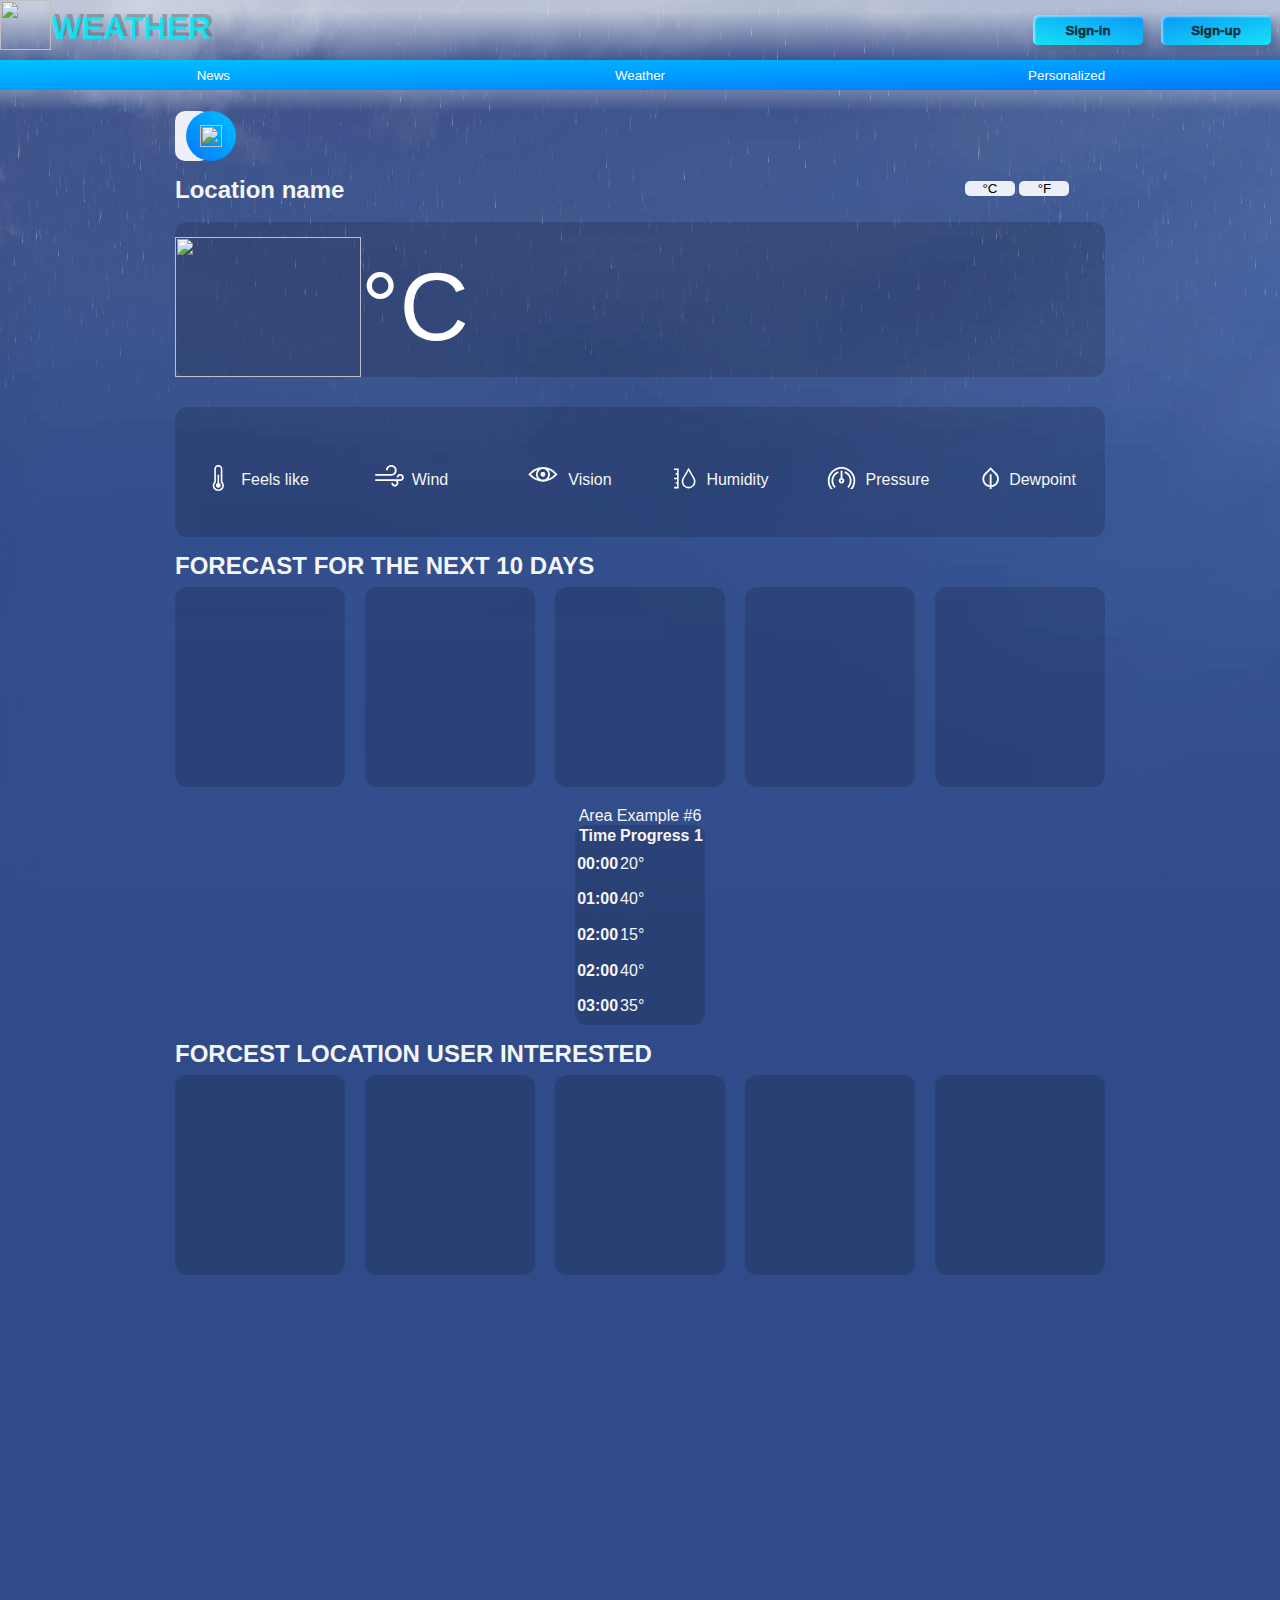
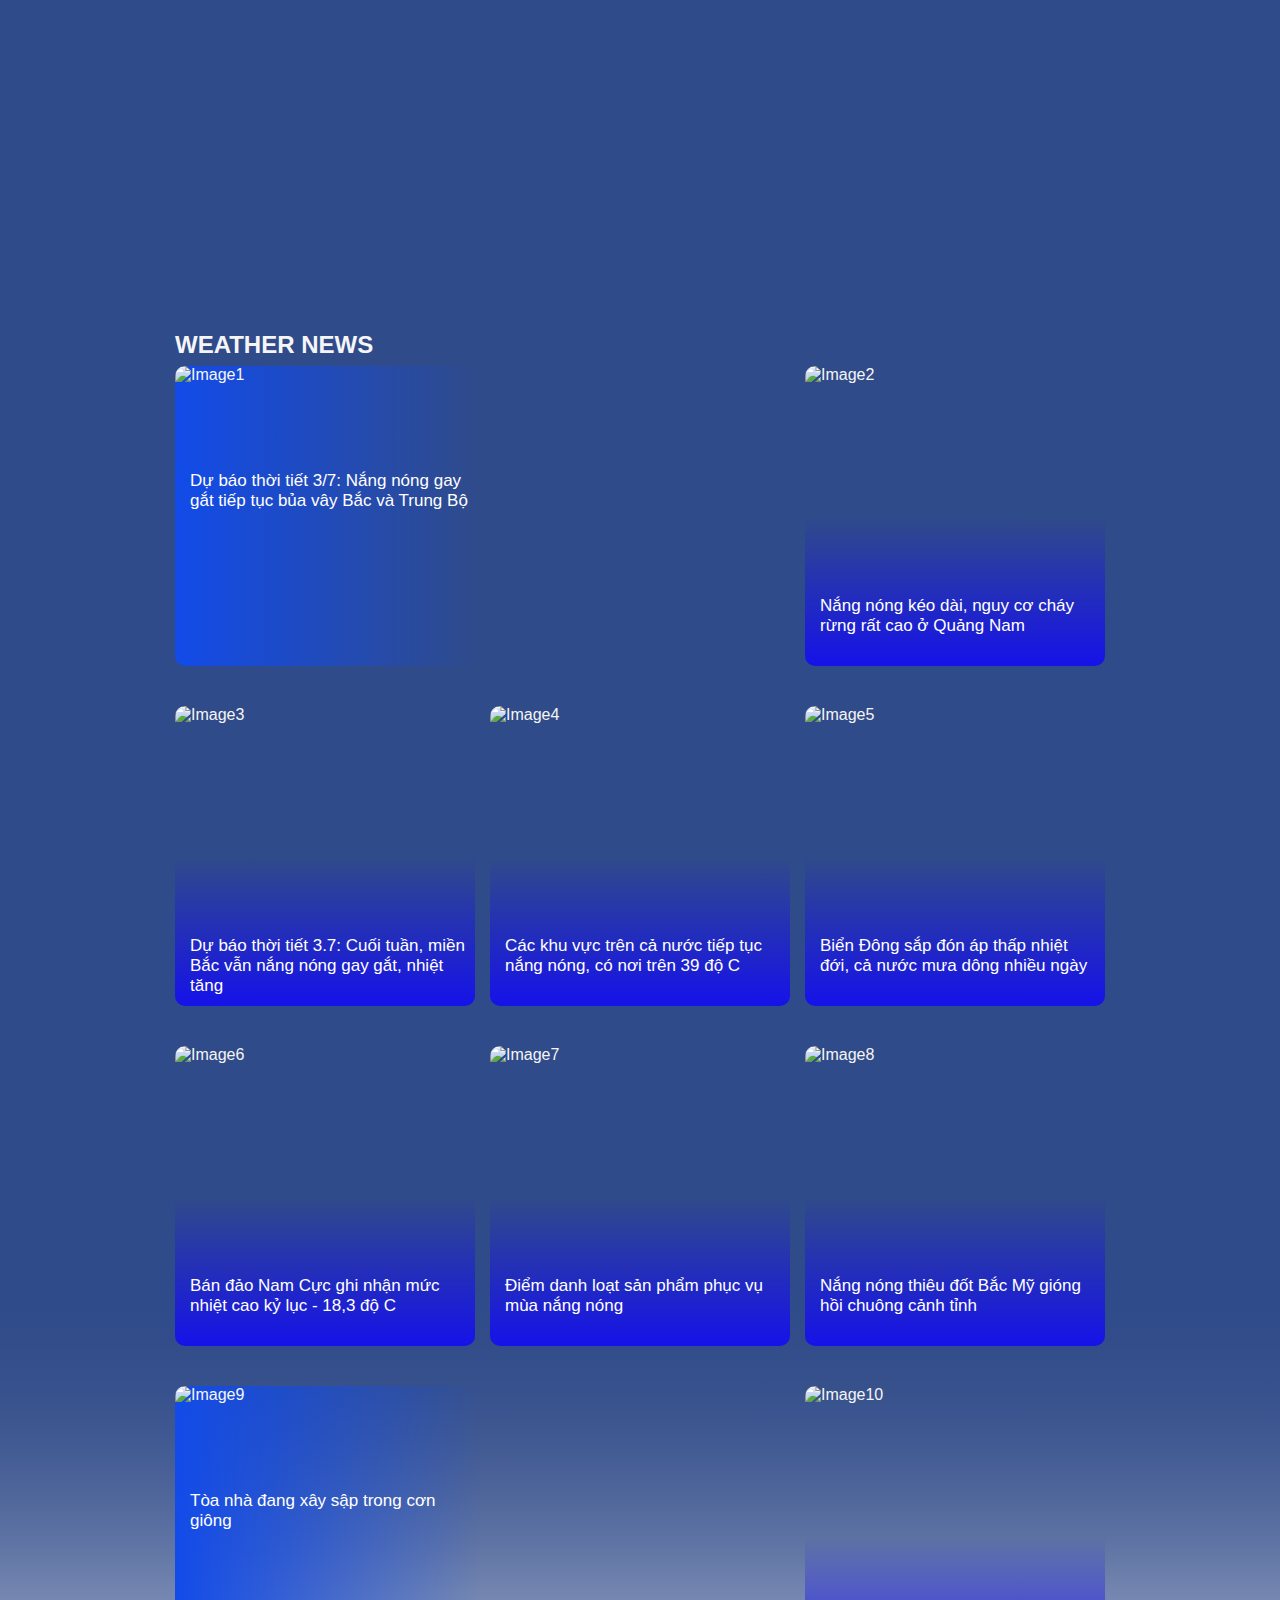
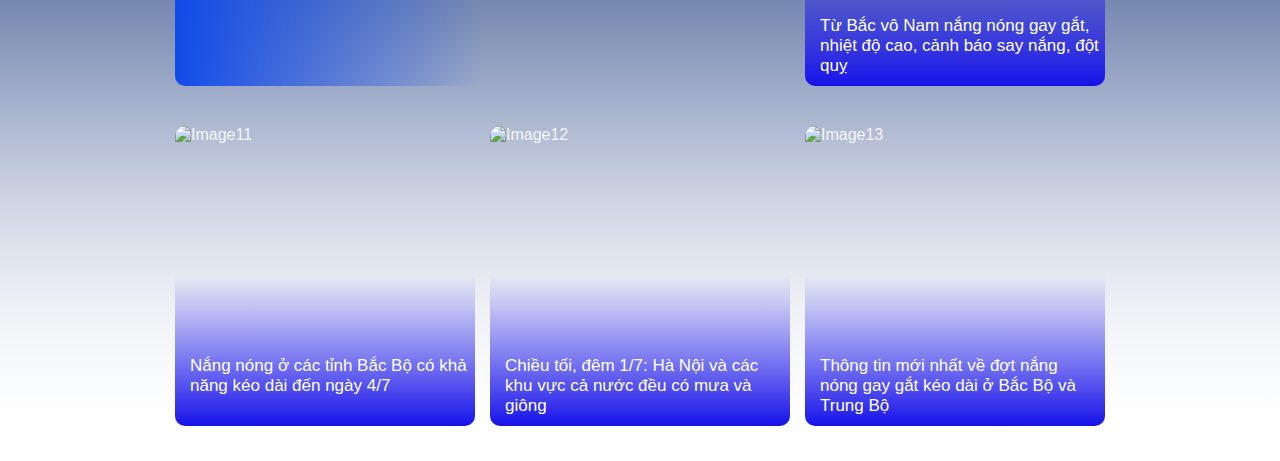
==== index1.html @ 1ecb9155 "update 10/07/21" ====
<!DOCTYPE html>
<html lang="en">
<head>
    <meta charset="UTF-8">
    <meta name="viewport" content="width=device-width, initial-scale=1.0">
    <title>Ứng dụng thời tiết của Team2</title>
    <link rel="icon" type="image/x-icon" href="/Images/Logo1.png">
    <link href="/weather/style1.css" rel="stylesheet">
    <link href="/weather/font-logo.css" rel="stylesheet">
    <link href="/weather/button.css" rel="stylesheet">
    <link href='https://fonts.googleapis.com/css?family=Josefin+Sans' rel='stylesheet' type='text/css'>
    <link rel="stylesheet" href="https://cdnjs.cloudflare.com/ajax/libs/font-awesome/5.15.3/css/all.min.css" integrity="sha512-iBBXm8fW90+nuLcSKlbmrPcLa0OT92xO1BIsZ+ywDWZCvqsWgccV3gFoRBv0z+8dLJgyAHIhR35VZc2oM/gI1w==" crossorigin="anonymous" referrerpolicy="no-referrer" />
    <link rel="stylesheet" href="https://cdn.jsdelivr.net/npm/charts.css/dist/charts.min.css">
    
</head>
<body class="container-color">
    <div id="container">
        <div id="header">
            <div id="bar-header">
                <div class="top">
                    <!--Logo-->      
                    <div class="logo"><img src="/Images/Logo1.png" alt=""></div>
                    <div class="name">
                        <h1>
                            WEATHER
                        </h1>
                    </div>
                    <!--Button dang nhap & dang ki-->
                    <div class="btn">
                        <button class="custom-btn sign-in" onclick="">Sign-in</button>
                        <button class="custom-btn sign-up" onclick="">Sign-up</button> 
                    </div>
                </div>
    
                <!--Menu-->
                <nav class="nav-menu" id="nav-menu">
                    <div class="item">
                        <button type="button">
                            <a href="#footer">News</a>
                        </button>
                    </div>
                    
                    <div class="item">
                        <button type="button">
                            <a href="#header">Weather</a>
                        </button>
                    </div>

                    <!--Button ca nhan hoa-->
                    <div class="item">
                        <button class="personal" type="button" onclick="">
                            <a>Personalized</a>
                        </button>
                    </div>
                </nav>
            </div>
        </div>

        <div id="content">
            

            <!--Thong tin du bao thoi tiet-->        
            <div id="content-header">
                <!--Tim kiem vi tri-->
                <form id='searchForm' class = "search-location">
                    
                    
                    
                    <div class="search-input">
                        <input type="text" id="txtSearchInput"placeholder="Search here...">
                    </div>

                    <div class="search-button">
                        <!-- <i class="fas fa-search" id="btnSearch"></i> -->
                        <img src="/Images/search.svg" alt="">
                        <input type="submit" id="btnSearch" value="">
                    </div>
                </form>
         
                <div class="forecast">
                    <!--Chi tiet thong tin du bao-->        
                    <div class="forecast-infor">
                        <h2 id="location-name">Location name</h2>
                        
                        <div class="btn-temp">
                            <form>
                                <button type="submit" id="cencius">°C</button>
                                <button type="submit" id="fahrenheit">°F</button>
                            </form>
                        </div>
                        
                        <div class="status">

                            <div class="main-icon">
                                <img id="weather-icon" src="">
                            </div>

                            <div class="temp-number" id="temp">
                                <p>°C</p>
                            </div>

                            <div class="text-weather">
                                <div></div>
                                <div></div>
                            </div>
                        </div>

                        <div class="detail">
                            <ul>
                                <li >
                                    <span>
                                        <svg width="45" height="26" viewBox="0 0 9 20">
                                            <path d="M 5 13.8672 C 5.18229 13.9323 5.35156 14.0234 5.50781 14.1406 C 5.66406 14.2578 5.79427 14.3945 5.89844 14.5508 C 6.00911 14.7005 6.09375 14.8698 6.15234 15.0586 C 6.21745 15.2409 6.25 15.4297 6.25 15.625 C 6.25 15.8854 6.20117 16.1296 6.10352 16.3574 C 6.00586 16.5853 5.8724 16.7839 5.70312 16.9531 C 5.53385 17.1224 5.33529 17.2559 5.10742 17.3535 C 4.87956 17.4512 4.63542 17.5 4.375 17.5 C 4.11458 17.5 3.87044 17.4512 3.64258 17.3535 C 3.41471 17.2559 3.21615 17.1224 3.04688 16.9531 C 2.8776 16.7839 2.74414 16.5853 2.64648 16.3574 C 2.54883 16.1296 2.5 15.8854 2.5 15.625 C 2.5 15.4297 2.5293 15.2409 2.58789 15.0586 C 2.65299 14.8698 2.73763 14.7005 2.8418 14.5508 C 2.95247 14.3945 3.08268 14.2578 3.23242 14.1406 C 3.38867 14.0234 3.5612 13.9323 3.75 13.8672 V 7.5 H 5 V 13.8672 Z M 7.5 12.8809 C 7.87109 13.291 8.16081 13.7467 8.36914 14.248 C 8.57747 14.7493 8.68164 15.2767 8.68164 15.8301 C 8.68164 16.416 8.56445 16.9629 8.33008 17.4707 C 8.10221 17.9785 7.78971 18.4212 7.39258 18.7988 C 6.99544 19.1699 6.53646 19.4629 6.01562 19.6777 C 5.49479 19.8926 4.94792 20 4.375 20 C 3.79557 20 3.24544 19.8926 2.72461 19.6777 C 2.21029 19.4629 1.75456 19.1699 1.35742 18.7988 C 0.960286 18.4212 0.644531 17.9785 0.410156 17.4707 C 0.182292 16.9629 0.0683594 16.416 0.0683594 15.8301 C 0.0683594 15.2767 0.172526 14.7493 0.380859 14.248 C 0.589193 13.7467 0.878906 13.291 1.25 12.8809 V 3.125 C 1.25 2.69531 1.33138 2.29167 1.49414 1.91406 C 1.6569 1.53646 1.87826 1.20768 2.1582 0.927734 C 2.44466 0.641276 2.77669 0.416667 3.1543 0.253906 C 3.53841 0.0846354 3.94531 0 4.375 0 C 4.80469 0 5.20833 0.0846354 5.58594 0.253906 C 5.96354 0.416667 6.29232 0.641276 6.57227 0.927734 C 6.85872 1.20768 7.08333 1.53646 7.24609 1.91406 C 7.41536 2.29167 7.5 2.69531 7.5 3.125 V 12.8809 Z M 4.375 18.75 C 4.77865 18.75 5.16276 18.6751 5.52734 18.5254 C 5.89844 18.3757 6.22396 18.1706 6.50391 17.9102 C 6.78385 17.6497 7.00521 17.3405 7.16797 16.9824 C 7.33724 16.6243 7.42188 16.2402 7.42188 15.8301 C 7.42188 15.3418 7.31445 14.8958 7.09961 14.4922 C 6.88477 14.082 6.60156 13.7142 6.25 13.3887 V 3.125 C 6.25 2.86458 6.20117 2.62044 6.10352 2.39258 C 6.00586 2.16471 5.8724 1.96615 5.70312 1.79688 C 5.53385 1.6276 5.33529 1.49414 5.10742 1.39648 C 4.87956 1.29883 4.63542 1.25 4.375 1.25 C 4.11458 1.25 3.87044 1.29883 3.64258 1.39648 C 3.41471 1.49414 3.21615 1.6276 3.04688 1.79688 C 2.8776 1.96615 2.74414 2.16471 2.64648 2.39258 C 2.54883 2.62044 2.5 2.86458 2.5 3.125 V 13.3887 C 2.14844 13.7142 1.86523 14.082 1.65039 14.4922 C 1.43555 14.8958 1.32812 15.3418 1.32812 15.8301 C 1.32812 16.2402 1.40951 16.6243 1.57227 16.9824 C 1.74154 17.3405 1.96615 17.6497 2.24609 17.9102 C 2.52604 18.1706 2.84831 18.3757 3.21289 18.5254 C 3.58398 18.6751 3.97135 18.75 4.375 18.75 Z"></path>
                                        </svg>
                                    </span>
                                    <div>
                                        <p>Feels like</p>
                                        <p id="feel-like"></p>
                                    </div>
                                </li>
                                <li >
                                    <span>
                                        <svg width="45" height="25" viewBox="0 0 16 14">
                                            <path d="M 12 3 C 12 3.41667 11.9219 3.80729 11.7656 4.17188 C 11.6094 4.53125 11.3932 4.84896 11.1172 5.125 C 10.8464 5.39583 10.5286 5.60938 10.1641 5.76562 C 9.79948 5.92188 9.41146 6 9 6 H 0 V 5 H 9 C 9.27604 5 9.53385 4.94792 9.77344 4.84375 C 10.0182 4.73958 10.2318 4.59635 10.4141 4.41406 C 10.5964 4.23177 10.7396 4.02083 10.8438 3.78125 C 10.9479 3.53646 11 3.27604 11 3 C 11 2.72396 10.9479 2.46615 10.8438 2.22656 C 10.7396 1.98177 10.5964 1.76823 10.4141 1.58594 C 10.2318 1.40365 10.0182 1.26042 9.77344 1.15625 C 9.53385 1.05208 9.27604 1 9 1 C 8.72396 1 8.46354 1.05208 8.21875 1.15625 C 7.97917 1.26042 7.76823 1.40365 7.58594 1.58594 C 7.40365 1.76823 7.26042 1.98177 7.15625 2.22656 C 7.05208 2.46615 7 2.72396 7 3 H 6 C 6 2.58854 6.07812 2.20052 6.23438 1.83594 C 6.39062 1.47135 6.60417 1.15365 6.875 0.882812 C 7.15104 0.606771 7.46875 0.390625 7.82812 0.234375 C 8.19271 0.078125 8.58333 0 9 0 C 9.41146 0 9.79948 0.078125 10.1641 0.234375 C 10.5286 0.390625 10.8464 0.606771 11.1172 0.882812 C 11.3932 1.15365 11.6094 1.47135 11.7656 1.83594 C 11.9219 2.20052 12 2.58854 12 3 Z M 14 5 C 14.276 5 14.5339 5.05208 14.7734 5.15625 C 15.0182 5.26042 15.2318 5.40365 15.4141 5.58594 C 15.5964 5.76823 15.7396 5.98177 15.8438 6.22656 C 15.9479 6.46615 16 6.72396 16 7 C 16 7.27604 15.9479 7.53646 15.8438 7.78125 C 15.7396 8.02083 15.5964 8.23177 15.4141 8.41406 C 15.2318 8.59635 15.0182 8.73958 14.7734 8.84375 C 14.5339 8.94792 14.276 9 14 9 H 12.7344 C 12.9115 9.30208 13 9.63542 13 10 C 13 10.276 12.9479 10.5365 12.8438 10.7812 C 12.7396 11.0208 12.5964 11.2318 12.4141 11.4141 C 12.2318 11.5964 12.0182 11.7396 11.7734 11.8438 C 11.5339 11.9479 11.276 12 11 12 C 10.724 12 10.4635 11.9479 10.2188 11.8438 C 9.97917 11.7396 9.76823 11.5964 9.58594 11.4141 C 9.40365 11.2318 9.26042 11.0208 9.15625 10.7812 C 9.05208 10.5365 9 10.276 9 10 H 10 C 10 10.1406 10.026 10.2708 10.0781 10.3906 C 10.1302 10.5104 10.2005 10.6172 10.2891 10.7109 C 10.3828 10.7995 10.4896 10.8698 10.6094 10.9219 C 10.7292 10.974 10.8594 11 11 11 C 11.1406 11 11.2708 10.974 11.3906 10.9219 C 11.5104 10.8698 11.6146 10.7995 11.7031 10.7109 C 11.7969 10.6172 11.8698 10.5104 11.9219 10.3906 C 11.974 10.2708 12 10.1406 12 10 C 12 9.85938 11.974 9.72917 11.9219 9.60938 C 11.8698 9.48958 11.7969 9.38542 11.7031 9.29688 C 11.6146 9.20312 11.5104 9.13021 11.3906 9.07812 C 11.2708 9.02604 11.1406 9 11 9 H 0 V 8 H 11 H 14 C 14.1406 8 14.2708 7.97396 14.3906 7.92188 C 14.5104 7.86979 14.6146 7.79948 14.7031 7.71094 C 14.7969 7.61719 14.8698 7.51042 14.9219 7.39062 C 14.974 7.27083 15 7.14062 15 7 C 15 6.85938 14.974 6.72917 14.9219 6.60938 C 14.8698 6.48958 14.7969 6.38542 14.7031 6.29688 C 14.6146 6.20312 14.5104 6.13021 14.3906 6.07812 C 14.2708 6.02604 14.1406 6 14 6 C 13.8594 6 13.7292 6.02604 13.6094 6.07812 C 13.4896 6.13021 13.3828 6.20312 13.2891 6.29688 C 13.2005 6.38542 13.1302 6.48958 13.0781 6.60938 C 13.026 6.72917 13 6.85938 13 7 H 12 C 12 6.72396 12.0521 6.46615 12.1562 6.22656 C 12.2604 5.98177 12.4036 5.76823 12.5859 5.58594 C 12.7682 5.40365 12.9792 5.26042 13.2188 5.15625 C 13.4635 5.05208 13.724 5 14 5 Z"></path>
                                        </svg>
                                    </span>
                                    <div>
                                        <p>Wind</p>
                                        <p id="wind"></p>
                                    </div>
                                </li>
                                <li >
                                    <span>
                                        <svg width="55" height="22" viewBox="0 0 20 18">
                                            <path d="M 12 0 C 13.1719 0 14.3125 0.152344 15.4219 0.457031 C 16.5312 0.761719 17.5938 1.18359 18.6094 1.72266 C 19.6328 2.25391 20.5938 2.88672 21.4922 3.62109 C 22.3984 4.35547 23.2344 5.14844 24 6 C 23.2344 6.85938 22.3984 7.65625 21.4922 8.39062 C 20.5938 9.11719 19.6328 9.75 18.6094 10.2891 C 17.5938 10.8203 16.5312 11.2383 15.4219 11.543 C 14.3125 11.8477 13.1719 12 12 12 C 10.8281 12 9.6875 11.8477 8.57812 11.543 C 7.46875 11.2383 6.40234 10.8203 5.37891 10.2891 C 4.36328 9.75 3.40234 9.11719 2.49609 8.39062 C 1.58984 7.65625 0.757812 6.85938 0 6 C 0.757812 5.14844 1.58984 4.35547 2.49609 3.62109 C 3.40234 2.88672 4.36328 2.25391 5.37891 1.72266 C 6.40234 1.18359 7.46875 0.761719 8.57812 0.457031 C 9.6875 0.152344 10.8281 0 12 0 Z M 12 10.2891 C 12.5938 10.2891 13.1484 10.1758 13.6641 9.94922 C 14.1875 9.72266 14.6406 9.41797 15.0234 9.03516 C 15.4141 8.64453 15.7227 8.19141 15.9492 7.67578 C 16.1758 7.15234 16.2891 6.59375 16.2891 6 C 16.2891 5.40625 16.1758 4.85156 15.9492 4.33594 C 15.7227 3.8125 15.4141 3.35938 15.0234 2.97656 C 14.6406 2.58594 14.1875 2.27734 13.6641 2.05078 C 13.1484 1.82422 12.5938 1.71094 12 1.71094 C 11.4062 1.71094 10.8477 1.82422 10.3242 2.05078 C 9.80859 2.27734 9.35547 2.58594 8.96484 2.97656 C 8.58203 3.35938 8.27734 3.8125 8.05078 4.33594 C 7.82422 4.85156 7.71094 5.40625 7.71094 6 C 7.71094 6.59375 7.82422 7.15234 8.05078 7.67578 C 8.27734 8.19141 8.58203 8.64453 8.96484 9.03516 C 9.35547 9.41797 9.80859 9.72266 10.3242 9.94922 C 10.8477 10.1758 11.4062 10.2891 12 10.2891 Z M 7.60547 9.65625 C 7.17578 9.14062 6.84766 8.57031 6.62109 7.94531 C 6.39453 7.32031 6.28125 6.67188 6.28125 6 C 6.28125 5.32812 6.39453 4.67969 6.62109 4.05469 C 6.84766 3.42969 7.17578 2.85938 7.60547 2.34375 C 6.55859 2.75781 5.57422 3.27734 4.65234 3.90234 C 3.73828 4.51953 2.87891 5.21875 2.07422 6 C 2.87891 6.78125 3.73828 7.48438 4.65234 8.10938 C 5.57422 8.72656 6.55859 9.24219 7.60547 9.65625 Z M 21.9258 6 C 21.1211 5.21875 20.2578 4.51953 19.3359 3.90234 C 18.4219 3.27734 17.4414 2.75781 16.3945 2.34375 C 16.8242 2.85938 17.1523 3.42969 17.3789 4.05469 C 17.6055 4.67969 17.7188 5.32812 17.7188 6 C 17.7188 6.67188 17.6055 7.32031 17.3789 7.94531 C 17.1523 8.57031 16.8242 9.14062 16.3945 9.65625 C 17.4414 9.24219 18.4219 8.72656 19.3359 8.10938 C 20.2578 7.48438 21.1211 6.78125 21.9258 6 Z M 12 3.99609 C 12.2734 3.99609 12.5312 4.05078 12.7734 4.16016 C 13.0156 4.26172 13.2266 4.40625 13.4062 4.59375 C 13.5938 4.77344 13.7383 4.98438 13.8398 5.22656 C 13.9492 5.46875 14.0039 5.72656 14.0039 6 C 14.0039 6.27344 13.9492 6.53516 13.8398 6.78516 C 13.7383 7.02734 13.5938 7.23828 13.4062 7.41797 C 13.2266 7.59766 13.0156 7.74219 12.7734 7.85156 C 12.5312 7.95312 12.2734 8.00391 12 8.00391 C 11.7266 8.00391 11.4648 7.95312 11.2148 7.85156 C 10.9727 7.74219 10.7617 7.59766 10.582 7.41797 C 10.4023 7.23828 10.2578 7.02734 10.1484 6.78516 C 10.0469 6.53516 9.99609 6.27344 9.99609 6 C 9.99609 5.72656 10.0469 5.46875 10.1484 5.22656 C 10.2578 4.98438 10.4023 4.77344 10.582 4.59375 C 10.7617 4.40625 10.9727 4.26172 11.2148 4.16016 C 11.4648 4.05078 11.7266 3.99609 12 3.99609 Z"></path>
                                        </svg>
                                    </span>
                                    <div>
                                        <p>Vision</p>
                                        <p id="vision"></p>
                                    </div>
                                </li>
                                <li >
                                    <span>
                                        <svg width="40" height="22" viewBox="0 0 20 18">
                                            <path d="M 16.998 9.0625 C 17.2454 9.49219 17.431 9.94466 17.5547 10.4199 C 17.6784 10.8952 17.7435 11.3802 17.75 11.875 C 17.75 12.6497 17.6035 13.3789 17.3105 14.0625 C 17.0176 14.7461 16.6139 15.3418 16.0996 15.8496 C 15.5853 16.3574 14.9896 16.7578 14.3125 17.0508 C 13.6354 17.3438 12.9062 17.4935 12.125 17.5 C 11.3503 17.5 10.6211 17.3535 9.9375 17.0605 C 9.25391 16.7676 8.6582 16.3639 8.15039 15.8496 C 7.64258 15.3353 7.24219 14.7396 6.94922 14.0625 C 6.65625 13.3854 6.50651 12.6562 6.5 11.875 C 6.5 11.3867 6.56185 10.9049 6.68555 10.4297 C 6.80924 9.95443 6.99805 9.4987 7.25195 9.0625 L 12.125 0.625 L 16.998 9.0625 Z M 12.125 16.25 C 12.7305 16.25 13.2969 16.1361 13.8242 15.9082 C 14.3516 15.6803 14.8138 15.3678 15.2109 14.9707 C 15.6081 14.5736 15.9206 14.1113 16.1484 13.584 C 16.3763 13.0566 16.4935 12.487 16.5 11.875 C 16.5 11.4909 16.4512 11.1133 16.3535 10.7422 C 16.2559 10.3711 16.1094 10.0195 15.9141 9.6875 L 12.125 3.125 L 8.33594 9.6875 C 8.14714 10.0195 8.00391 10.3711 7.90625 10.7422 C 7.80859 11.1133 7.75651 11.4909 7.75 11.875 C 7.75 12.4805 7.86393 13.0469 8.0918 13.5742 C 8.31966 14.1016 8.63216 14.5638 9.0293 14.9609 C 9.42643 15.3581 9.88867 15.6706 10.416 15.8984 C 10.9434 16.1263 11.513 16.2435 12.125 16.25 Z M 0.25 1.25 H 4 V 17.5 H 0.25 V 16.25 H 2.75 V 13.75 H 1.5 V 12.5 H 2.75 V 10 H 0.25 V 8.75 H 2.75 V 6.25 H 1.5 V 5 H 2.75 V 2.5 H 0.25 V 1.25 Z"></path>
                                        </svg>
                                    </span>
                                    <div>
                                        <p>Humidity</p>
                                        <p id="humidity"></p>
                                    </div>
                                </li>
                                <li >
                                    <span>
                                        <svg width="50" height="22" viewBox="0 0 20 18">
                                            <path d="M 11.25 0 C 12.2812 0 13.2734 0.136719 14.2266 0.410156 C 15.1875 0.675781 16.0859 1.05469 16.9219 1.54688 C 17.7578 2.03125 18.5156 2.61719 19.1953 3.30469 C 19.8828 3.98438 20.4688 4.74219 20.9531 5.57812 C 21.4453 6.41406 21.8242 7.3125 22.0898 8.27344 C 22.3633 9.22656 22.5 10.2188 22.5 11.25 C 22.5 12.2812 22.3633 13.2773 22.0898 14.2383 C 21.8242 15.1914 21.4453 16.0859 20.9531 16.9219 C 20.4688 17.7578 19.8828 18.5195 19.1953 19.207 C 18.5156 19.8867 17.7578 20.4727 16.9219 20.9648 C 16.0859 21.4492 15.1875 21.8281 14.2266 22.1016 C 13.2734 22.3672 12.2812 22.5 11.25 22.5 C 10.2188 22.5 9.22266 22.3672 8.26172 22.1016 C 7.30859 21.8281 6.41406 21.4492 5.57812 20.9648 C 4.74219 20.4727 3.98047 19.8867 3.29297 19.207 C 2.61328 18.5195 2.02734 17.7578 1.53516 16.9219 C 1.05078 16.0859 0.671875 15.1914 0.398438 14.2383 C 0.132812 13.2773 0 12.2812 0 11.25 C 0 10.2188 0.132812 9.22656 0.398438 8.27344 C 0.671875 7.3125 1.05078 6.41406 1.53516 5.57812 C 2.02734 4.74219 2.61328 3.98438 3.29297 3.30469 C 3.98047 2.61719 4.74219 2.03125 5.57812 1.54688 C 6.41406 1.05469 7.30859 0.675781 8.26172 0.410156 C 9.22266 0.136719 10.2188 0 11.25 0 Z M 11.25 21 C 12.1484 21 13.0117 20.8828 13.8398 20.6484 C 14.668 20.4141 15.4414 20.0859 16.1602 19.6641 C 16.8867 19.2422 17.5469 18.7344 18.1406 18.1406 C 18.7344 17.5469 19.2422 16.8906 19.6641 16.1719 C 20.0859 15.4453 20.4141 14.668 20.6484 13.8398 C 20.8828 13.0117 21 12.1484 21 11.25 C 21 10.3516 20.8828 9.48828 20.6484 8.66016 C 20.4141 7.83203 20.0859 7.05859 19.6641 6.33984 C 19.2422 5.61328 18.7344 4.95313 18.1406 4.35938 C 17.5469 3.76562 16.8867 3.25781 16.1602 2.83594 C 15.4414 2.41406 14.668 2.08594 13.8398 1.85156 C 13.0117 1.61719 12.1484 1.5 11.25 1.5 C 10.3516 1.5 9.48828 1.61719 8.66016 1.85156 C 7.83203 2.08594 7.05469 2.41406 6.32812 2.83594 C 5.60938 3.25781 4.95312 3.76562 4.35938 4.35938 C 3.76562 4.95313 3.25781 5.61328 2.83594 6.33984 C 2.41406 7.05859 2.08594 7.83203 1.85156 8.66016 C 1.61719 9.48828 1.5 10.3516 1.5 11.25 C 1.5 12.1484 1.61719 13.0117 1.85156 13.8398 C 2.08594 14.668 2.41406 15.4453 2.83594 16.1719 C 3.25781 16.8906 3.76562 17.5469 4.35938 18.1406 C 4.95312 18.7344 5.60938 19.2422 6.32812 19.6641 C 7.05469 20.0859 7.83203 20.4141 8.66016 20.6484 C 9.48828 20.8828 10.3516 21 11.25 21 Z M 11.9766 9.12891 C 12.2031 9.20703 12.4102 9.31641 12.5977 9.45703 C 12.7852 9.59766 12.9453 9.76172 13.0781 9.94922 C 13.2109 10.1367 13.3125 10.3398 13.3828 10.5586 C 13.4609 10.7773 13.5 11.0078 13.5 11.25 C 13.5 11.5625 13.4414 11.8555 13.3242 12.1289 C 13.207 12.4023 13.0469 12.6406 12.8438 12.8438 C 12.6406 13.0469 12.4023 13.207 12.1289 13.3242 C 11.8555 13.4414 11.5625 13.5 11.25 13.5 C 10.9375 13.5 10.6445 13.4414 10.3711 13.3242 C 10.0977 13.207 9.85938 13.0469 9.65625 12.8438 C 9.45312 12.6406 9.29297 12.4023 9.17578 12.1289 C 9.05859 11.8555 9 11.5625 9 11.25 C 9 11.0078 9.03516 10.7773 9.10547 10.5586 C 9.18359 10.3398 9.28906 10.1367 9.42188 9.94922 C 9.55469 9.76172 9.71484 9.59766 9.90234 9.45703 C 10.0898 9.31641 10.2969 9.20703 10.5234 9.12891 H 10.5 V 3.03516 H 12 V 9.12891 H 11.9766 Z M 11.25 12 C 11.4531 12 11.6289 11.9258 11.7773 11.7773 C 11.9258 11.6289 12 11.4531 12 11.25 C 12 11.0469 11.9258 10.8711 11.7773 10.7227 C 11.6289 10.5742 11.4531 10.5 11.25 10.5 C 11.0469 10.5 10.8711 10.5742 10.7227 10.7227 C 10.5742 10.8711 10.5 11.0469 10.5 11.25 C 10.5 11.4531 10.5742 11.6289 10.7227 11.7773 C 10.8711 11.9258 11.0469 12 11.25 12 Z M 14.1328 3.53906 C 14.9453 3.84375 15.6797 4.25391 16.3359 4.76953 C 17 5.28516 17.5625 5.87891 18.0234 6.55078 C 18.4922 7.22266 18.8516 7.95703 19.1016 8.75391 C 19.3594 9.55078 19.4883 10.3828 19.4883 11.25 C 19.4883 12.3516 19.2812 13.4062 18.8672 14.4141 C 18.4609 15.4141 17.8672 16.3047 17.0859 17.0859 L 16.0195 16.0195 C 16.6523 15.3867 17.1406 14.6602 17.4844 13.8398 C 17.8281 13.0117 18 12.1484 18 11.25 C 18 10.5469 17.8945 9.87109 17.6836 9.22266 C 17.4727 8.56641 17.1758 7.96484 16.793 7.41797 C 16.4102 6.86328 15.9492 6.375 15.4102 5.95312 C 14.8711 5.52344 14.2734 5.1875 13.6172 4.94531 L 14.1328 3.53906 Z M 3 11.25 C 3 10.3828 3.125 9.55078 3.375 8.75391 C 3.63281 7.95703 3.99609 7.22266 4.46484 6.55078 C 4.93359 5.87891 5.49609 5.28516 6.15234 4.76953 C 6.81641 4.25391 7.55469 3.84375 8.36719 3.53906 L 8.88281 4.94531 C 8.22656 5.1875 7.62891 5.52344 7.08984 5.95312 C 6.55078 6.375 6.08984 6.86328 5.70703 7.41797 C 5.32422 7.96484 5.02734 8.56641 4.81641 9.22266 C 4.60547 9.87109 4.5 10.5469 4.5 11.25 C 4.5 12.1484 4.67188 13.0117 5.01562 13.8398 C 5.35938 14.6602 5.84766 15.3867 6.48047 16.0195 L 5.41406 17.0859 C 4.63281 16.3047 4.03516 15.4141 3.62109 14.4141 C 3.20703 13.4062 3 12.3516 3 11.25 Z"></path>
                                        </svg>
                                    </span>
                                    <div>
                                        <p>Pressure</p>
                                        <p id="pressure"></p>
                                    </div>
                                </li>
                                <li >
                                    <span>
                                        <svg width="30" height="22" viewBox="0 0 20 18">
                                            <path d="M 14 9.75 C 14 10.6094 13.8477 11.4258 13.543 12.1992 C 13.2383 12.9648 12.8164 13.6484 12.2773 14.25 C 11.7383 14.8516 11.1016 15.3477 10.3672 15.7383 C 9.64062 16.1211 8.85156 16.3633 8 16.4648 V 24 H 6.5 V 16.4648 C 5.64844 16.3633 4.85547 16.1211 4.12109 15.7383 C 3.39453 15.3477 2.76172 14.8516 2.22266 14.25 C 1.68359 13.6484 1.26172 12.9648 0.957031 12.1992 C 0.652344 11.4258 0.5 10.6094 0.5 9.75 C 0.5 8.84375 0.667969 7.98437 1.00391 7.17188 C 1.34766 6.35156 1.83984 5.62109 2.48047 4.98047 C 3.28516 4.17578 4.07812 3.37891 4.85938 2.58984 C 5.64844 1.80078 6.44531 1.00391 7.25 0.199219 C 8.05469 1.00391 8.84766 1.80078 9.62891 2.58984 C 10.418 3.37891 11.2148 4.17578 12.0195 4.98047 C 12.6602 5.62109 13.1484 6.35156 13.4844 7.17188 C 13.8281 7.98437 14 8.84375 14 9.75 Z M 8 14.9414 C 8.64844 14.8555 9.24609 14.6602 9.79297 14.3555 C 10.3398 14.043 10.8125 13.6562 11.2109 13.1953 C 11.6094 12.7266 11.9219 12.1992 12.1484 11.6133 C 12.375 11.0195 12.4883 10.3984 12.4883 9.75 C 12.4883 9.05469 12.3555 8.38672 12.0898 7.74609 C 11.832 7.09766 11.457 6.52734 10.9648 6.03516 L 7.25 2.32031 L 3.53516 6.03516 C 3.04297 6.52734 2.66406 7.09766 2.39844 7.74609 C 2.13281 8.38672 2 9.05469 2 9.75 C 2 10.3984 2.11328 11.0195 2.33984 11.6133 C 2.56641 12.1992 2.87891 12.7266 3.27734 13.1953 C 3.67578 13.6562 4.14844 14.043 4.69531 14.3555 C 5.25 14.6602 5.85156 14.8555 6.5 14.9414 V 6 H 8 V 14.9414 Z"></path>
                                        </svg>
                                    </span>
                                    <div>
                                        <p>Dewpoint</p>
                                        <p id="dew-point"></p>
                                    </div>
                                </li>
                            </ul>
                        </div>
                    </div>
                    
                    <!--Danh sach du bao thoi tiet 10 ngay toi-->
                    <div class="forecast-tenday">
                        <h2>FORECAST FOR THE NEXT 10 DAYS</h2>
                        <ul>
                            <li></li>
                            <li></li>
                            <li></li>
                            <li></li>
                            <li></li>
                            <li></li>
                            <li></li>
                            <li></li>
                            <li></li>
                            <li></li>
                        </ul>
                    </div>

                    <!-- <table id="area-example-2" class="charts-css area">
                        <caption> Area Example #2 </caption> 
                        <tbody>
                            <tr>
                                <th scope="row"> Label </th>
                                <td style="--start:0.2; --size:0.4;"></td>
                            </tr> 
                            <tr>
                                <td style="--start:0.4; --size:0.8;"></td>
                            </tr> 
                            <tr>
                                <td style="--start:0.8; --size:0.6;"></td>
                            </tr> 
                            <tr>
                                <td style="--start:0.6; --size:1;"></td>
                            </tr> 
                            <tr>
                                <td style="--start:1; --size:0.3;"></td>
                            </tr>
                        </tbody>
                    </table> -->

                    <table id="area-example-2" class="charts-css area multiple  show-labels">
                        <caption> Area Example #6 </caption> 
                        <thead>
                            <tr>
                                <th scope="col"> Time </th> 
                                <th scope="col"> Progress 1 </th> 
                            </tr>
                        </thead> 
                        <tbody>
                            <tr>
                                <th scope="row"> 00:00 </th> 
                                <td style="--start:0.1; --size:0.5;">
                                    <span class="data"> 20° </span>
                                </td>
                            </tr> 
                            <tr>
                                <th scope="row"> 01:00 </th> 
                                <td style="--start:0.5; --size:0.8;">
                                    <span class="data"> 40° </span>
                                </td>
                            </tr> 
                            <tr>
                                <th scope="row"> 02:00 </th> 
                                <td style="--start:0.8; --size:0.4;">
                                    <span class="data"> 15° </span>
                                </td> 
                            </tr>
                            <tr>
                                <th scope="row"> 02:00 </th> 
                                <td style="--start:0.4; --size:0.8;">
                                    <span class="data"> 40° </span>
                                </td>
                            </tr>
                            <tr>
                                <th scope="row"> 03:00 </th> 
                                <td style="--start:0.8; --size:0.7;">
                                    <span class="data"> 35° </span>
                                </td>
                            </tr>
                        </tbody>
                    </table>

                    <!--Danh sach du bao thoi tiet cac vi tri quan tam-->
                    <div class="forecast-locations">
                        <h2>FORCEST LOCATION USER INTERESTED</h2>
                        <ul>
                            <li></li>
                            <li></li>
                            <li></li>
                            <li></li>
                            <li></li>
                            <li></li>
                            <li></li>
                        </ul>
                    </div>
                </div>
                <!-- <div class="miniMap">
                    <h2>MAP</h2>
                    <div class="miniMap-container">
                        <a>
                            <img class="miniMap-static" src="https://ecn.dev.virtualearth.net/REST/v1/Imagery/Map/Road/20.856,106.682/7?mapSize=1200,400&key=AnTcaqBi2ypp0xI-OZNi4W_ik2KhjgpqioTAtXLC8GzkMBQRMlyxvxyTnd5b73im&c=vi-vn&maxAge=86400">
                            <img class="miniMap-temp" src="https://assets.msn.com/weathermapdata/1/citytemperature/20.856_106.682_2021070901.jpg">
                            
                        </a>
                        <div class="miniMap-buttonGroup">
                            <div class="groupContainer">
                                <div class="layerGroup">
                                    <button class="groupBtn groupCheck">
                                        <svg width="9" height="20" viewBox="0 0 9 20">
                                            <path d="M 5 13.8672 C 5.18229 13.9323 5.35156 14.0234 5.50781 14.1406 C 5.66406 14.2578 5.79427 14.3945 5.89844 14.5508 C 6.00911 14.7005 6.09375 14.8698 6.15234 15.0586 C 6.21745 15.2409 6.25 15.4297 6.25 15.625 C 6.25 15.8854 6.20117 16.1296 6.10352 16.3574 C 6.00586 16.5853 5.8724 16.7839 5.70312 16.9531 C 5.53385 17.1224 5.33529 17.2559 5.10742 17.3535 C 4.87956 17.4512 4.63542 17.5 4.375 17.5 C 4.11458 17.5 3.87044 17.4512 3.64258 17.3535 C 3.41471 17.2559 3.21615 17.1224 3.04688 16.9531 C 2.8776 16.7839 2.74414 16.5853 2.64648 16.3574 C 2.54883 16.1296 2.5 15.8854 2.5 15.625 C 2.5 15.4297 2.5293 15.2409 2.58789 15.0586 C 2.65299 14.8698 2.73763 14.7005 2.8418 14.5508 C 2.95247 14.3945 3.08268 14.2578 3.23242 14.1406 C 3.38867 14.0234 3.5612 13.9323 3.75 13.8672 V 7.5 H 5 V 13.8672 Z M 7.5 12.8809 C 7.87109 13.291 8.16081 13.7467 8.36914 14.248 C 8.57747 14.7493 8.68164 15.2767 8.68164 15.8301 C 8.68164 16.416 8.56445 16.9629 8.33008 17.4707 C 8.10221 17.9785 7.78971 18.4212 7.39258 18.7988 C 6.99544 19.1699 6.53646 19.4629 6.01562 19.6777 C 5.49479 19.8926 4.94792 20 4.375 20 C 3.79557 20 3.24544 19.8926 2.72461 19.6777 C 2.21029 19.4629 1.75456 19.1699 1.35742 18.7988 C 0.960286 18.4212 0.644531 17.9785 0.410156 17.4707 C 0.182292 16.9629 0.0683594 16.416 0.0683594 15.8301 C 0.0683594 15.2767 0.172526 14.7493 0.380859 14.248 C 0.589193 13.7467 0.878906 13.291 1.25 12.8809 V 3.125 C 1.25 2.69531 1.33138 2.29167 1.49414 1.91406 C 1.6569 1.53646 1.87826 1.20768 2.1582 0.927734 C 2.44466 0.641276 2.77669 0.416667 3.1543 0.253906 C 3.53841 0.0846354 3.94531 0 4.375 0 C 4.80469 0 5.20833 0.0846354 5.58594 0.253906 C 5.96354 0.416667 6.29232 0.641276 6.57227 0.927734 C 6.85872 1.20768 7.08333 1.53646 7.24609 1.91406 C 7.41536 2.29167 7.5 2.69531 7.5 3.125 V 12.8809 Z M 4.375 18.75 C 4.77865 18.75 5.16276 18.6751 5.52734 18.5254 C 5.89844 18.3757 6.22396 18.1706 6.50391 17.9102 C 6.78385 17.6497 7.00521 17.3405 7.16797 16.9824 C 7.33724 16.6243 7.42188 16.2402 7.42188 15.8301 C 7.42188 15.3418 7.31445 14.8958 7.09961 14.4922 C 6.88477 14.082 6.60156 13.7142 6.25 13.3887 V 3.125 C 6.25 2.86458 6.20117 2.62044 6.10352 2.39258 C 6.00586 2.16471 5.8724 1.96615 5.70312 1.79688 C 5.53385 1.6276 5.33529 1.49414 5.10742 1.39648 C 4.87956 1.29883 4.63542 1.25 4.375 1.25 C 4.11458 1.25 3.87044 1.29883 3.64258 1.39648 C 3.41471 1.49414 3.21615 1.6276 3.04688 1.79688 C 2.8776 1.96615 2.74414 2.16471 2.64648 2.39258 C 2.54883 2.62044 2.5 2.86458 2.5 3.125 V 13.3887 C 2.14844 13.7142 1.86523 14.082 1.65039 14.4922 C 1.43555 14.8958 1.32812 15.3418 1.32812 15.8301 C 1.32812 16.2402 1.40951 16.6243 1.57227 16.9824 C 1.74154 17.3405 1.96615 17.6497 2.24609 17.9102 C 2.52604 18.1706 2.84831 18.3757 3.21289 18.5254 C 3.58398 18.6751 3.97135 18.75 4.375 18.75 Z"></path>
                                        </svg>
                                    </button>

                                    <span class="layerGroup-text">Temperature</span>
                                </div>

                                <div class="layerGroup">
                                    <button class="groupBtn">
                                        <svg width="16" height="16" viewBox="0 0 47 73">
                                            <path d="M 44.1904 41.5615 C 44.8649 42.916 45.3708 44.318 45.708 45.7676 C 46.0452 47.2171 46.2259 48.6904 46.25 50.1875 C 46.25 52.2786 45.973 54.2985 45.4189 56.2471 C 44.8649 58.1956 44.0941 60.0135 43.1064 61.7007 C 42.1188 63.3879 40.9144 64.9206 39.4932 66.2988 C 38.0719 67.6771 36.5062 68.8652 34.7959 69.8633 C 33.0856 70.8613 31.2428 71.6336 29.2676 72.1802 C 27.2923 72.7267 25.2448 73 23.125 73 C 21.0052 73 18.9577 72.7267 16.9824 72.1802 C 15.0072 71.6336 13.1644 70.8732 11.4541 69.8989 C 9.74382 68.9246 8.1901 67.7365 6.79297 66.3345 C 5.39583 64.9325 4.19141 63.3879 3.17969 61.7007 C 2.16797 60.0135 1.38509 58.1956 0.831055 56.2471 C 0.277018 54.2985 0 52.2786 0 50.1875 C 0 48.6904 0.16862 47.2171 0.505859 45.7676 C 0.843099 44.318 1.361 42.916 2.05957 41.5615 L 23.125 0 L 44.1904 41.5615 Z M 23.125 68.4375 C 25.6784 68.4375 28.0752 67.9622 30.3154 67.0117 C 32.5557 66.0612 34.5189 64.7661 36.2051 63.1265 C 37.8913 61.4868 39.2161 59.5501 40.1797 57.3164 C 41.1432 55.0827 41.625 52.7064 41.625 50.1875 C 41.625 49.0469 41.4925 47.9181 41.2275 46.8013 C 40.9626 45.6844 40.5651 44.6151 40.0352 43.5933 L 23.125 10.1943 L 6.21484 43.5933 C 5.6849 44.6151 5.28744 45.6844 5.02246 46.8013 C 4.75749 47.9181 4.625 49.0469 4.625 50.1875 C 4.625 52.7064 5.10677 55.0708 6.07031 57.2808 C 7.03385 59.4907 8.34668 61.4274 10.0088 63.0908 C 11.6709 64.7542 13.6341 66.0612 15.8984 67.0117 C 18.1628 67.9622 20.5716 68.4375 23.125 68.4375 Z"></path>
                                        </svg>
                                    </button>

                                    <span class="layerGroup-text">Amout of rain</span>
                                </div>

                                <div class="layerGroup">
                                    <button class="groupBtn">
                                        <svg width="16" height="16" viewBox="0 0 16 12">
                                            <path d="M 12 3 C 12 3.41667 11.9219 3.80729 11.7656 4.17188 C 11.6094 4.53125 11.3932 4.84896 11.1172 5.125 C 10.8464 5.39583 10.5286 5.60938 10.1641 5.76562 C 9.79948 5.92188 9.41146 6 9 6 H 0 V 5 H 9 C 9.27604 5 9.53385 4.94792 9.77344 4.84375 C 10.0182 4.73958 10.2318 4.59635 10.4141 4.41406 C 10.5964 4.23177 10.7396 4.02083 10.8438 3.78125 C 10.9479 3.53646 11 3.27604 11 3 C 11 2.72396 10.9479 2.46615 10.8438 2.22656 C 10.7396 1.98177 10.5964 1.76823 10.4141 1.58594 C 10.2318 1.40365 10.0182 1.26042 9.77344 1.15625 C 9.53385 1.05208 9.27604 1 9 1 C 8.72396 1 8.46354 1.05208 8.21875 1.15625 C 7.97917 1.26042 7.76823 1.40365 7.58594 1.58594 C 7.40365 1.76823 7.26042 1.98177 7.15625 2.22656 C 7.05208 2.46615 7 2.72396 7 3 H 6 C 6 2.58854 6.07812 2.20052 6.23438 1.83594 C 6.39062 1.47135 6.60417 1.15365 6.875 0.882812 C 7.15104 0.606771 7.46875 0.390625 7.82812 0.234375 C 8.19271 0.078125 8.58333 0 9 0 C 9.41146 0 9.79948 0.078125 10.1641 0.234375 C 10.5286 0.390625 10.8464 0.606771 11.1172 0.882812 C 11.3932 1.15365 11.6094 1.47135 11.7656 1.83594 C 11.9219 2.20052 12 2.58854 12 3 Z M 14 5 C 14.276 5 14.5339 5.05208 14.7734 5.15625 C 15.0182 5.26042 15.2318 5.40365 15.4141 5.58594 C 15.5964 5.76823 15.7396 5.98177 15.8438 6.22656 C 15.9479 6.46615 16 6.72396 16 7 C 16 7.27604 15.9479 7.53646 15.8438 7.78125 C 15.7396 8.02083 15.5964 8.23177 15.4141 8.41406 C 15.2318 8.59635 15.0182 8.73958 14.7734 8.84375 C 14.5339 8.94792 14.276 9 14 9 H 12.7344 C 12.9115 9.30208 13 9.63542 13 10 C 13 10.276 12.9479 10.5365 12.8438 10.7812 C 12.7396 11.0208 12.5964 11.2318 12.4141 11.4141 C 12.2318 11.5964 12.0182 11.7396 11.7734 11.8438 C 11.5339 11.9479 11.276 12 11 12 C 10.724 12 10.4635 11.9479 10.2188 11.8438 C 9.97917 11.7396 9.76823 11.5964 9.58594 11.4141 C 9.40365 11.2318 9.26042 11.0208 9.15625 10.7812 C 9.05208 10.5365 9 10.276 9 10 H 10 C 10 10.1406 10.026 10.2708 10.0781 10.3906 C 10.1302 10.5104 10.2005 10.6172 10.2891 10.7109 C 10.3828 10.7995 10.4896 10.8698 10.6094 10.9219 C 10.7292 10.974 10.8594 11 11 11 C 11.1406 11 11.2708 10.974 11.3906 10.9219 C 11.5104 10.8698 11.6146 10.7995 11.7031 10.7109 C 11.7969 10.6172 11.8698 10.5104 11.9219 10.3906 C 11.974 10.2708 12 10.1406 12 10 C 12 9.85938 11.974 9.72917 11.9219 9.60938 C 11.8698 9.48958 11.7969 9.38542 11.7031 9.29688 C 11.6146 9.20312 11.5104 9.13021 11.3906 9.07812 C 11.2708 9.02604 11.1406 9 11 9 H 0 V 8 H 11 H 14 C 14.1406 8 14.2708 7.97396 14.3906 7.92188 C 14.5104 7.86979 14.6146 7.79948 14.7031 7.71094 C 14.7969 7.61719 14.8698 7.51042 14.9219 7.39062 C 14.974 7.27083 15 7.14062 15 7 C 15 6.85938 14.974 6.72917 14.9219 6.60938 C 14.8698 6.48958 14.7969 6.38542 14.7031 6.29688 C 14.6146 6.20312 14.5104 6.13021 14.3906 6.07812 C 14.2708 6.02604 14.1406 6 14 6 C 13.8594 6 13.7292 6.02604 13.6094 6.07812 C 13.4896 6.13021 13.3828 6.20312 13.2891 6.29688 C 13.2005 6.38542 13.1302 6.48958 13.0781 6.60938 C 13.026 6.72917 13 6.85938 13 7 H 12 C 12 6.72396 12.0521 6.46615 12.1562 6.22656 C 12.2604 5.98177 12.4036 5.76823 12.5859 5.58594 C 12.7682 5.40365 12.9792 5.26042 13.2188 5.15625 C 13.4635 5.05208 13.724 5 14 5 Z"></path>
                                        </svg>
                                    </button>

                                    <span class="layerGroup-text">Wind</span>
                                </div>

                                <div class="layerGroup">
                                    <button class="groupBtn">
                                        <svg width="20" height="16" viewBox="0 0 20 16">
                                            <path d="M 17.1973 8.11719 C 17.6139 8.23438 17.9915 8.41016 18.3301 8.64453 C 18.6751 8.8724 18.9714 9.14583 19.2188 9.46484 C 19.4661 9.77734 19.6582 10.1289 19.7949 10.5195 C 19.9316 10.9102 20 11.3203 20 11.75 C 20 12.2708 19.9023 12.7591 19.707 13.2148 C 19.5117 13.6641 19.2415 14.0612 18.8965 14.4062 C 18.5579 14.7448 18.1608 15.0117 17.7051 15.207 C 17.2493 15.4023 16.7643 15.5 16.25 15.5 H 5.625 C 5.01953 15.5 4.44987 15.3861 3.91602 15.1582 C 3.38867 14.9303 2.92643 14.6178 2.5293 14.2207 C 2.13216 13.8236 1.81966 13.3613 1.5918 12.834 C 1.36393 12.3001 1.25 11.7305 1.25 11.125 C 1.25 10.6367 1.32812 10.168 1.48438 9.71875 C 1.02214 9.36719 0.657552 8.93099 0.390625 8.41016 C 0.130208 7.88932 0 7.33594 0 6.75 C 0 6.23568 0.0976562 5.75065 0.292969 5.29492 C 0.488281 4.83919 0.755208 4.44206 1.09375 4.10352 C 1.4388 3.75846 1.83594 3.48828 2.28516 3.29297 C 2.74089 3.09766 3.22917 3 3.75 3 C 3.82161 3 3.88997 3.00326 3.95508 3.00977 C 4.02669 3.00977 4.09831 3.01302 4.16992 3.01953 C 4.3457 2.62891 4.57031 2.2806 4.84375 1.97461 C 5.1237 1.66211 5.43294 1.39844 5.77148 1.18359 C 6.11654 0.96224 6.48763 0.792969 6.88477 0.675781 C 7.28841 0.558594 7.70182 0.5 8.125 0.5 C 8.67188 0.5 9.18945 0.597656 9.67773 0.792969 C 10.1725 0.981771 10.612 1.24544 10.9961 1.58398 C 11.3867 1.91602 11.709 2.31315 11.9629 2.77539 C 12.2233 3.23763 12.3893 3.73893 12.4609 4.2793 C 13.0078 4.33138 13.5286 4.46484 14.0234 4.67969 C 14.5247 4.88802 14.9805 5.16146 15.3906 5.5 C 15.8073 5.83854 16.1686 6.22917 16.4746 6.67188 C 16.7871 7.11458 17.028 7.59635 17.1973 8.11719 Z M 3.75 4.25 C 3.40495 4.25 3.07943 4.3151 2.77344 4.44531 C 2.47396 4.57552 2.21029 4.75456 1.98242 4.98242 C 1.75456 5.21029 1.57552 5.47721 1.44531 5.7832 C 1.3151 6.08268 1.25 6.40495 1.25 6.75 C 1.25 7.10156 1.31836 7.43685 1.45508 7.75586 C 1.59831 8.06836 1.80013 8.34505 2.06055 8.58594 C 2.4707 8.00651 2.98828 7.55729 3.61328 7.23828 C 4.24479 6.91276 4.91536 6.75 5.625 6.75 C 5.8724 6.75 6.11654 6.76953 6.35742 6.80859 C 6.59831 6.84766 6.83268 6.90951 7.06055 6.99414 C 7.26888 6.62305 7.52279 6.28451 7.82227 5.97852 C 8.12174 5.67253 8.45052 5.40234 8.80859 5.16797 C 9.16667 4.93359 9.54753 4.74154 9.95117 4.5918 C 10.3548 4.44206 10.7682 4.34115 11.1914 4.28906 C 11.1198 3.92448 10.9896 3.58594 10.8008 3.27344 C 10.6185 2.96094 10.3906 2.69401 10.1172 2.47266 C 9.84375 2.24479 9.53451 2.06901 9.18945 1.94531 C 8.85091 1.8151 8.49609 1.75 8.125 1.75 C 7.72135 1.75 7.33724 1.82487 6.97266 1.97461 C 6.61458 2.11784 6.29557 2.31966 6.01562 2.58008 C 5.74219 2.83398 5.51758 3.13672 5.3418 3.48828 C 5.16602 3.83333 5.06185 4.20768 5.0293 4.61133 C 4.83398 4.50065 4.62891 4.41276 4.41406 4.34766 C 4.19922 4.28255 3.97786 4.25 3.75 4.25 Z M 16.25 14.25 C 16.5951 14.25 16.9173 14.1849 17.2168 14.0547 C 17.5228 13.9245 17.7897 13.7454 18.0176 13.5176 C 18.2454 13.2897 18.4245 13.026 18.5547 12.7266 C 18.6849 12.4206 18.75 12.0951 18.75 11.75 C 18.75 11.3919 18.6816 11.0599 18.5449 10.7539 C 18.4147 10.4479 18.2324 10.1842 17.998 9.96289 C 17.7637 9.73503 17.4902 9.55924 17.1777 9.43555 C 16.8652 9.31185 16.5332 9.25 16.1816 9.25 C 16.1035 8.71615 15.9375 8.22135 15.6836 7.76562 C 15.4297 7.30339 15.1107 6.90625 14.7266 6.57422 C 14.349 6.23568 13.916 5.97201 13.4277 5.7832 C 12.9395 5.5944 12.4219 5.5 11.875 5.5 C 11.3737 5.5 10.8952 5.58138 10.4395 5.74414 C 9.99023 5.9069 9.58008 6.13151 9.20898 6.41797 C 8.83789 6.70443 8.51562 7.04948 8.24219 7.45312 C 7.97526 7.85677 7.77995 8.29622 7.65625 8.77148 C 7.36979 8.52409 7.05404 8.33529 6.70898 8.20508 C 6.36393 8.06836 6.0026 8 5.625 8 C 5.19531 8 4.78841 8.08138 4.4043 8.24414 C 4.02669 8.4069 3.69466 8.63151 3.4082 8.91797 C 3.12826 9.19792 2.9069 9.52995 2.74414 9.91406 C 2.58138 10.2917 2.5 10.6953 2.5 11.125 C 2.5 11.5547 2.58138 11.9616 2.74414 12.3457 C 2.9069 12.7233 3.12826 13.0553 3.4082 13.3418 C 3.69466 13.6217 4.02669 13.8431 4.4043 14.0059 C 4.78841 14.1686 5.19531 14.25 5.625 14.25 H 16.25 Z"></path>
                                        </svg>
                                    </button>

                                    <span class="layerGroup-text">Clouds</span>
                                </div>
                            </div>
                        </div>
                    
                        

                        
                          

                    </div>
                </div> -->

            </div>   
        </div>

        <div id="footer">
            <div class="space"></div>
            <div class="news">
                <h2>WEATHER NEWS</h2>
                <ul>
                    <li class="news-big">
                        <img title="" src="/Images/News01.jpg" alt="Image1">
                        <a href="https://www.msn.com/vi-vn/news/national/d%E1%BB%B1-b%C3%A1o-th%E1%BB%9Di-ti%E1%BA%BFt-3-7-n%E1%BA%AFng-n%C3%B3ng-gay-g%E1%BA%AFt-ti%E1%BA%BFp-t%E1%BB%A5c-b%E1%BB%A7a-v%C3%A2y-b%E1%BA%AFc-v%C3%A0-trung-b%E1%BB%99/ar-AALIocC?ocid=winp1taskbar#image=1" target="_blank">Dự báo thời tiết 3/7: Nắng nóng gay gắt tiếp tục bủa vây Bắc và Trung Bộ</a>
                    </li>
                    <li class="news-small">
                        <img title="" src="/Images/News02.jpg" alt="Image2">
                        <a href="https://www.msn.com/vi-vn/news/national/n%E1%BA%AFng-n%C3%B3ng-k%C3%A9o-d%C3%A0i-nguy-c%C6%A1-ch%C3%A1y-r%E1%BB%ABng-r%E1%BA%A5t-cao-%E1%BB%9F-qu%E1%BA%A3ng-nam/ar-AALInrC?ocid=winp1taskbar#image=1" target="_blank">Nắng nóng kéo dài, nguy cơ cháy rừng rất cao ở Quảng Nam</a>
                    </li>
                    <li class="news-small">
                        <img title="" src="/Images/News03.jpg" alt="Image3">
                        <a href="https://www.msn.com/vi-vn/news/national/d%E1%BB%B1-b%C3%A1o-th%E1%BB%9Di-ti%E1%BA%BFt-3-7-cu%E1%BB%91i-tu%E1%BA%A7n-mi%E1%BB%81n-b%E1%BA%AFc-v%E1%BA%ABn-n%E1%BA%AFng-n%C3%B3ng-gay-g%E1%BA%AFt-nhi%E1%BB%87t-t%C4%83ng/ar-AALIF47?ocid=winp1taskbar#image=1" target="_blank">Dự báo thời tiết 3.7: Cuối tuần, miền Bắc vẫn nắng nóng gay gắt, nhiệt tăng</a>
                    </li>
                    <li class="news-small">
                        <img title="" src="/Images/News04.jpg" alt="Image4">
                        <a href="https://www.msn.com/vi-vn/news/national/c%C3%A1c-khu-v%E1%BB%B1c-tr%C3%AAn-c%E1%BA%A3-n%C6%B0%E1%BB%9Bc-ti%E1%BA%BFp-t%E1%BB%A5c-n%E1%BA%AFng-n%C3%B3ng-c%C3%B3-n%C6%A1i-tr%C3%AAn-39-%C4%91%E1%BB%99-c/ar-AALIA5Z?ocid=winp1taskbar#image=1" target="_blank">Các khu vực trên cả nước tiếp tục nắng nóng, có nơi trên 39 độ C</a>
                    </li>
                    <li class="news-small">
                        <img title="" src="/Images/News05.jpg" alt="Image5">
                        <a href="https://www.msn.com/vi-vn/news/national/bi%E1%BB%83n-%C4%91%C3%B4ng-s%E1%BA%AFp-%C4%91%C3%B3n-%C3%A1p-th%E1%BA%A5p-nhi%E1%BB%87t-%C4%91%E1%BB%9Bi-c%E1%BA%A3-n%C6%B0%E1%BB%9Bc-m%C6%B0a-d%C3%B4ng-nhi%E1%BB%81u-ng%C3%A0y/ar-AALIEAM?ocid=winp1taskbar&fullscreen=true#image=1" target="_blank">Biển Đông sắp đón áp thấp nhiệt đới, cả nước mưa dông nhiều ngày</a>
                    </li>
                    <li class="news-small">
                        <img title="" src="/Images/News06.jpg" alt="Image6">
                        <a href="https://www.msn.com/vi-vn/news/mustread/b%C3%A1n-%C4%91%E1%BA%A3o-nam-c%E1%BB%B1c-ghi-nh%E1%BA%ADn-m%E1%BB%A9c-nhi%E1%BB%87t-cao-k%E1%BB%B7-l%E1%BB%A5c-18-3-%C4%91%E1%BB%99-c/ar-AALH1eB?ocid=winp1taskbar#image=1" target="_blank">Bán đảo Nam Cực ghi nhận mức nhiệt cao kỷ lục - 18,3 độ C</a>
                    </li>
                    <li class="news-small">
                        <img title="" src="/Images/News07.jpg" alt="Image7">
                        <a href="https://www.msn.com/vi-vn/news/national/%C4%91i%E1%BB%83m-danh-lo%E1%BA%A1t-s%E1%BA%A3n-ph%E1%BA%A9m-ph%E1%BB%A5c-v%E1%BB%A5-m%C3%B9a-n%E1%BA%AFng-n%C3%B3ng/ar-AALGIeA?ocid=winp1taskbar#image=1" target="_blank">Điểm danh loạt sản phẩm phục vụ mùa nắng nóng</a>
                    </li>
                    <li class="news-small">
                        <img title="" src="/Images/News08.jpg" alt="Image8">
                        <a href="https://www.msn.com/vi-vn/news/world/n%E1%BA%AFng-n%C3%B3ng-thi%C3%AAu-%C4%91%E1%BB%91t-b%E1%BA%AFc-m%E1%BB%B9-gi%C3%B3ng-h%E1%BB%93i-chu%C3%B4ng-c%E1%BA%A3nh-t%E1%BB%89nh/ar-AALGqwu?ocid=winp1taskbar&fullscreen=true#image=1" target="_blank">Nắng nóng thiêu đốt Bắc Mỹ gióng hồi chuông cảnh tỉnh</a>
                    </li>
                    <li class="news-big">
                        <img title="" src="/Images/News09.jpg" alt="Image9">
                        <a href="https://www.msn.com/vi-vn/news/world/t%C3%B2a-nh%C3%A0-%C4%91ang-x%C3%A2y-s%E1%BA%ADp-trong-c%C6%A1n-gi%C3%B4ng/ar-AALGYDM?ocid=winp1taskbar#image=1" target="_blank">Tòa nhà đang xây sập trong cơn giông</a>
                    </li>
                    <li class="news-small">
                        <img title="" src="/Images/News10.jpg" alt="Image10">
                        <a href="https://www.msn.com/vi-vn/news/national/t%E1%BB%AB-b%E1%BA%AFc-v%C3%B4-nam-n%E1%BA%AFng-n%C3%B3ng-gay-g%E1%BA%AFt-nhi%E1%BB%87t-%C4%91%E1%BB%99-cao-c%E1%BA%A3nh-b%C3%A1o-say-n%E1%BA%AFng-%C4%91%E1%BB%99t-qu%E1%BB%B5/ar-AALG2te?ocid=winp1taskbar#image=1" target="_blank">Từ Bắc vô Nam nắng nóng gay gắt, nhiệt độ cao, cảnh báo say nắng, đột quỵ</a>
                    </li>
                    <li class="news-small">
                        <img title="" src="/Images/News11.jpg" alt="Image11">
                        <a href="https://www.msn.com/vi-vn/news/national/n%E1%BA%AFng-n%C3%B3ng-%E1%BB%9F-c%C3%A1c-t%E1%BB%89nh-b%E1%BA%AFc-b%E1%BB%99-c%C3%B3-kh%E1%BA%A3-n%C4%83ng-k%C3%A9o-d%C3%A0i-%C4%91%E1%BA%BFn-ng%C3%A0y-4-7/ar-AALF7uq?ocid=winp1taskbar#image=1" target="_blank">Nắng nóng ở các tỉnh Bắc Bộ có khả năng kéo dài đến ngày 4/7</a>
                    </li>
                    <li class="news-small">
                        <img title="" src="/Images/News12.jpg" alt="Image12">
                        <a href="https://www.msn.com/vi-vn/news/national/chi%E1%BB%81u-t%E1%BB%91i-%C4%91%C3%AAm-1-7-h%C3%A0-n%E1%BB%99i-v%C3%A0-c%C3%A1c-khu-v%E1%BB%B1c-c%E1%BA%A3-n%C6%B0%E1%BB%9Bc-%C4%91%E1%BB%81u-c%C3%B3-m%C6%B0a-v%C3%A0-d%C3%B4ng/ar-AALEGWb?ocid=winp1taskbar#image=1" target="_blank">Chiều tối, đêm 1/7: Hà Nội và các khu vực cả nước đều có mưa và giông</a>
                    </li>
                    <li class="news-small">
                        <img title="" src="/Images/News13.jpg" alt="Image13">
                        <a href="https://www.msn.com/vi-vn/news/national/th%C3%B4ng-tin-m%E1%BB%9Bi-nh%E1%BA%A5t-v%E1%BB%81-%C4%91%E1%BB%A3t-n%E1%BA%AFng-n%C3%B3ng-gay-g%E1%BA%AFt-k%C3%A9o-d%C3%A0i-%E1%BB%9F-b%E1%BA%AFc-b%E1%BB%99-v%C3%A0-trung-b%E1%BB%99/ar-AALDOqR?ocid=winp1taskbar#image=1" target="_blank">Thông tin mới nhất về đợt nắng nóng gay gắt kéo dài ở Bắc Bộ và Trung Bộ</a>
                    </li>
                </ul>
            </div>
        </div>
    </div>
</body>
<script src="/weather/app.js"></script>
<script src="/weather/sticky-header.js"></script>
</html>
---- weather/style1.css ----
*{
    margin: 0;
    padding: 0;
}

::-webkit-scrollbar{
    width: 16px;
    
}

::-webkit-scrollbar-track{
    border: 1px solid #232943;
    box-shadow: inset 0 0 2.5px 2px rgba(0, 0, 0, 0.5);
}

::-webkit-scrollbar-thumb {
    background: linear-gradient(355deg, rgba(51, 91, 148, 1) 78.8866%, rgba(51, 91, 148, 0.991353) 80.2946%, 
    rgba(51, 91, 148, 0.96449) 81.7004%, rgba(51, 91, 148, 0.91834) 83.1084%, rgba(51, 91, 148, 0.852589) 84.5164%, 
    rgba(51, 91, 148, 0.768225) 85.9244%, rgba(51, 91, 148, 0.668116) 87.3324%, rgba(51, 91, 148, 0.557309) 88.7404%, 
    rgba(51, 91, 148, 0.442691) 90.1462%, rgba(51, 91, 148, 0.331884) 91.5542%, rgba(51, 91, 148, 0.231775) 92.9622%, 
    rgba(51, 91, 148, 0.147411) 94.3702%, rgba(51, 91, 148, 0.0816599) 95.7782%, rgba(51, 91, 148, 0.03551) 97.184%, 
    rgba(51, 91, 148, 0.0086472) 98.592%, rgba(51, 91, 148, 0) 100%);
    border-radius: 5px;
}

.container-color {
    /* position: static;
    background: rgb(7, 6, 20);
    background: linear-gradient( 5deg, rgba(7, 6, 20, 1) 5%, rgba(16, 25, 60, 1) 35%, rgba(10, 75, 59, 1) 50%, rgba(16, 25, 60, 1) 65%, rgba(7, 6, 20, 1) 95%);
    color: white;
    font-family: Arial, Helvetica, sans-serif; */
   
    display: block;
     

    position: static;
    height: 100%;
    width: 100%;
    margin: 0;
    padding: 0;

    font-family: 'Quicksand', sans-serif;
    color:whitesmoke;
    /* background: linear-gradient(to bottom, #20202c 0%, #515175 100%); */
    
    /* background: linear-gradient(rgb(48, 75, 137) 78.8866%, rgba(48, 75, 137, 0.992) 80.2946%,
    rgba(48, 75, 137, 0.965) 81.7004%, rgba(48, 75, 137, 0.918) 83.1084%, rgba(48, 75, 137, 0.85) 84.5164%,
    rgba(48, 75, 137, 0.77) 85.9244%, rgba(48, 75, 137, 0.667) 87.3324%, rgba(48, 75, 137, 0.557) 88.7404%, 
    rgba(48, 75, 137, 0.443) 90.1462%, rgba(48, 75, 137, 0.333) 91.5542%, rgba(48, 75, 137, 0.23) 92.9622%, 
    rgba(48, 75, 137, 0.15) 94.3702%, rgba(48, 75, 137, 0.082) 95.7782%, rgba(48, 75, 137, 0.035) 97.184%, 
    rgba(48, 75, 137, 0.008) 98.592%, rgba(48, 75, 137, 0) 100%); */

    /* background: linear-gradient(180deg, rgba(51, 91, 148, 1) 78.8866%, rgba(51, 91, 148, 0.991353) 80.2946%, 
    rgba(51, 91, 148, 0.96449) 81.7004%, rgba(51, 91, 148, 0.91834) 83.1084%, rgba(51, 91, 148, 0.852589) 84.5164%, 
    rgba(51, 91, 148, 0.768225) 85.9244%, rgba(51, 91, 148, 0.668116) 87.3324%, rgba(51, 91, 148, 0.557309) 88.7404%, 
    rgba(51, 91, 148, 0.442691) 90.1462%, rgba(51, 91, 148, 0.331884) 91.5542%, rgba(51, 91, 148, 0.231775) 92.9622%, 
    rgba(51, 91, 148, 0.147411) 94.3702%, rgba(51, 91, 148, 0.0816599) 95.7782%, rgba(51, 91, 148, 0.03551) 97.184%, 
    rgba(51, 91, 148, 0.0086472) 98.592%, rgba(51, 91, 148, 0) 100%); */

    background: linear-gradient(180deg, rgba(48, 75, 137, 1) 78.8866%, rgba(48, 75, 137, 0.991353) 80.2946%, 
    rgba(48, 75, 137, 0.96449) 81.7004%, rgba(48, 75, 137, 0.91834) 83.1084%, rgba(48, 75, 137, 0.852589) 84.5164%, 
    rgba(48, 75, 137, 0.768225) 85.9244%, rgba(48, 75, 137, 0.668116) 87.3324%, rgba(48, 75, 137, 0.557309) 88.7404%, 
    rgba(48, 75, 137, 0.442691) 90.1462%, rgba(48, 75, 137, 0.331884) 91.5542%, rgba(48, 75, 137, 0.231775) 92.9622%, 
    rgba(48, 75, 137, 0.147411) 94.3702%, rgba(48, 75, 137, 0.0816599) 95.7782%, rgba(48, 75, 137, 0.03551) 97.184%, 
    rgba(48, 75, 137, 0.0086472) 98.592%, rgba(48, 75, 137, 0) 100%);
    
}

#container{
    background: url(/Images/background7.png);
    /* background:#27a675; */
    background-repeat: no-repeat;
    
    width: 100%;
    height: 100%;
    
    overflow: hidden;

    display: flex;
    justify-content: center;
    align-items: center;
    flex-direction: column;

    
    
    
    
}

#header{
    /* background: #c471ed; */
    width: 100%;
    /* height: 1650px; */
}

#bar-header{
    /* position: fixed; */
    z-index: 99;
    display: flex;
    width: 100%;
    height: 111px;
    /* background-color:white; */
    background: linear-gradient(to bottom, rgba(255, 255, 255, 0.600) 10%, rgba(255, 255, 255, 0) 55%, rgba(255, 255, 255, 0.600) 10%, rgba(255, 255, 255, 0) 100%);
    justify-items:center ;
    flex-direction: column;
}

/* The sticky class is added to the header with JS when it reaches its scroll position */
.sticky {
  position: fixed;
  top: 0;
  width: 100%
}

/* Add some top padding to the page content to prevent sudden quick movement (as the header gets a new position at the top of the page (position:fixed and top:0) */
.sticky + .content {
  /* padding-top: 102px; */
}



.top{
    display: flex;
    width: 100%;
    height:60px;

    background-color:#00000000;
}



.logo {
    /* background-image: url(/Images/Logo.jpg); */
    /* background-color: lightcoral; */
    width: 4%;
    height: 50px;
    /* border-radius: 40px; */
    /* margin-top: 5px; */

    display: flex;
    justify-content: center;
    align-items: center;
}

.logo img{
    width: 100%;
    height: 100%;
}

.name{
    /* background-color: #c471ed; */
    color: #00ecfdd7;
    width: 76%;

    /* font-size: 45px;
    font-weight: 700; */
    font-family: Arial;
    padding-top: 10px;
    text-shadow: 3px -3px 0px rgba(85, 85, 85, 0.431);
    
}

.btn{
    /* height: 125px; */
    width: 20%;
    /* background-color: darkviolet; */

    display: flex;
    justify-content: center;
    justify-content: space-around;
    align-items: center;
}

.btn button{
    width: 110px;
    height: 30px;
    cursor: pointer;
    border-radius: 5px;
    /* border: none; */
}

.nav-menu{
    width: 100%;
    height: 30px;
    /* background: linear-gradient(to bottom right, #4CA9CF, #292E91); */
    background: linear-gradient(to bottom right, #00C3FF, #0077FF);


    display: flex;
    justify-content: space-around;
    z-index: 99;
}

.nav-menu /*div*/ button:hover{
    /* background: darkblue; */
    background: linear-gradient(#00c3ff, #0077FF);
    width: 150px;
}

.nav-menu div.item{
    width: 100px;
    border-radius: 5px;
    /* background-color: violet; */

    /* border-bottom-right-radius: 20px;
    border-top-left-radius: 20px; */
    
    
    display: flex;
    align-items: center;
    justify-content: center;
}

.nav-menu div.item a{
    text-decoration: none;
    color: white;
    
    padding-top: 10px;
    padding-bottom: 10px;
    padding-left: 35px;
    padding-right: 35px;

    position: relative;
    z-index: 10;
}

.item button{
    height: 30px;
    background: none;
    color: white;
    border: none;
    border-radius: 5px;
    cursor: pointer;
    /* padding: 5px 32px; */
    text-align: center;
    text-decoration: none;
    display: inline-block;
    transition: 5s;
}

#content{
    /* background-color:rgba(255, 255, 255, 0.400); */
    /* background: linear-gradient(240deg, rgba(50, 50, 150, 0.3), rgba(0, 0, 200, 0)); */
    width: 930px;
    height: 1650px;
    margin-left: 170px;
    margin-right: 170px;
    padding: 0px 10px 0px 10px;
    border-bottom-right-radius: 20px;
    border-top-right-radius: 20px;
    border-top-left-radius: 20px;
    
}

#content-header{
    width: 100%;
    height: 1500px;
    /* background-color: coral; */
    /* border-radius: 20px; */
}

input{
    /* width: 280px;
    height: 30px;
    background-color:rgba(255, 255, 255, 0.800);
    border-radius: 20px;
    border: none;
    outline: none;
    padding-left: 15px ;
    margin-top: 30px; */
}

.search-location{
    width: 40%;
    height: 50px;

    /* background-color: rgb(62, 62, 65); */ 

    position: relative;
    display: flex;
    flex-direction: row;
    align-items: center;
}

.search-location .search-input{
    position: relative;
    background-color:rgba(255, 255, 255, 0.900);
    padding: 15px;
    border-radius: 10px;
    width: 5px;
    transition: 0.5s;

}

.search-location .search-input input{
    width: 100%;
    background: transparent;
    
    border: none;
    outline: none;
    color: #2B2B2B;
    font-size: 17px;
}

.search-location .search-input input::placeholder{
    color: rgb(139, 139, 139);
}

.search-location .search-button{
    width: 50px;
    height:50px;
    border-radius: 50%;
    background: linear-gradient(to bottom left, #00C3FF, #0077FF);
    display: flex;
    align-items: center;
    justify-content: center;

    position: relative;
    right: 24px;
    /* box-shadow: 0 0 0 10px #FEA858; */

    cursor: pointer;
}

.search-location .search-button img{
    width: 22px;
    height: 22px;
    position: relative;
}

.search-location .search-button input{
    width: 50px;
    height:50px;
    border-radius: 50%;
    background-color:rgba(255, 255, 255, 0);
    border: none;
    position: absolute;
    cursor: pointer;
}

.search-location:hover > .search-input{
    width: 300px;
}



.forecast{
    width: 100%;
    height: 1100px;
    /* background-color: silver; */
}

div .forecast div{
    padding-top: 15px;
}

.forecast-infor{

}

.btn-temp{
    margin-left: 790px;
    margin-top: -40px;
}

.btn-temp button{
    width: 50px;
    background-color: rgba(255, 255, 255, 0.900);
    cursor: pointer;
    border:  rgba(255, 255, 255, 0.800);
    border-radius: 5px;
}

.status {
    display: flex;
    width: 100%;
    height: 170px;
    margin-top: 10px;
    /* background-color: blue; */
}

.status img{
    width: 100%;
    height: 100%;
    object-fit: cover;
}

.main-icon{
    width: 20%;
    height: 140px;
    /* background-color:rgba(255, 255, 255, 0.05); */
    background-color:#00000025;
    border-top-left-radius: 12px;
    border-bottom-left-radius: 12px;
    
}

.temp-number{
    width: 25%;
    height: 140px;
    background-color:#00000025;
    /* border-radius: 5px; */
    
    font-size: 96px;
    line-height: 96px;
    color: white;
    display: flex;
    align-items: center;
}

.text-weather{
    width: 55%;
    height: 140px;
    background-color:#00000025;
    border-top-right-radius: 12px;
    border-bottom-right-radius: 12px;
}

.detail{
    /* margin-top: -50px; */
    
}

.detail ul{
    width: 100%;
    height: 130px;
    background-color:#00000025;
    border-radius: 12px;

    list-style-type: none;
    display: flex;
    /* flex-wrap: wrap; */
    justify-content: space-between;
}

.detail ul li{
    width: 180px;
    height: 130px;
    /* background-color:#00000025; */
    /* border-radius: 12px; */
    
    display: flex;
    justify-content: center;
    align-items: center;
}

svg{
    padding-top: 15px;
    fill: #FFFFFF !important;
    /* opacity: 0.8; */
}

.forecast-tenday ul{
    list-style-type: none;
    /* background-color: royalblue; */
    height: 220px;
    margin-top: 7px;
    display: flex;
    border-radius: 5px;
    overflow-x: scroll;
    overflow: hidden;
}

.forecast-tenday ul::-webkit-scrollbar{
    margin: 0;
}

.forecast-tenday ul li{
    min-width: 170px;
    height: 200px;
    background-color:#00000025;
    cursor: pointer;
    border-radius: 12px;
    margin-right: 20px; 
} 


#area-example-2 {
    height: 200px;
    max-width: 100%;
    margin: 0 auto;
    border-radius: 12px;
    background-color:#00000025;
}

#area-example-2 tbody tr td::before{
    background: rgba(255, 255, 255, 0.2);
}

.forecast-locations ul{
    list-style-type: none;
    /* background-color: royalblue; */
    height: 220px;
    margin-top: 7px;
    display: flex;
    border-radius: 5px;
    overflow-x: scroll;
    overflow: hidden;
}

.forecast-locations ul::-webkit-scrollbar{
    margin: 0;
}

.forecast-locations ul li{
    min-width: 170px;
    height: 200px;
    background-color:#00000025;
    cursor: pointer;
    border-radius: 12px;
    margin-right: 20px;
}


a:-webkit-any-link {
    color: -webkit-link;
    cursor: pointer;
    text-decoration: underline;
}

.miniMap{
    width: auto;
    height: auto;
    /* background: teal; */
}

 .miniMap-container{
    height: 225px;
    width: 100%;
    position: relative;
    cursor: pointer;

    /* background: indianred; */
}



.miniMap-static{
    position: absolute;
    width: 100%;
    height: 100%;
    object-fit: cover;
    border-radius: 12px;
}

.miniMap-temp{
    position: absolute;
    height: 100%;
    width: 100%;
    object-fit: cover;
    opacity: 0.55;
    border-radius: 12px;
} 


.miniMap-buttonGroup{
    position: absolute;
    width: 40px;
    height: 180px;
    border: 0px solid #003fee;
    top: 25px;
    left: 18px;
    /* background: red; */
}

 .groupContainer{
    width: 36px;
    border-radius: 6px;
    padding: 2px;
    background-color: #FFFFFF;
    box-shadow: 0px 2px 4px rgb(0 0 0 / 15%);
}

.layerGroup{
    position: relative;
    display: inline-block;
    border-radius: 6px;
    border: 0px;
}

.layerGroup button{
    appearance: auto;
    -webkit-writing-mode: horizontal-tb !important;
    text-rendering: auto;
    color: -internal-light-dark(black, white);
    letter-spacing: normal;
    word-spacing: normal;
    text-transform: none;
    text-indent: 0px;
    text-shadow: none;
    display: inline-block;
    text-align: center;
    align-items: flex-start;
    cursor: default;
    background-color: -internal-light-dark(rgb(239, 239, 239), rgb(59, 59, 59));
    box-sizing: border-box;
    margin: 0em;
    font: 400 13.3333px Arial;
    padding: 1px 6px;
    border-width: 2px;
    border-style: outset;
    border-color: -internal-light-dark(rgb(118, 118, 118), rgb(133, 133, 133));
    border-image: initial;
}

.layerGroup:hover .layerGroup-text{
    visibility: visible;
}

.layerGroup button:hover{
    background-color: #FFD02C;
}

.groupBtn{
    width: 36px;
    height: 39px;
    padding: 0px;
    overflow: visible !important;
    margin-top: 3px;
    margin-bottom: 3px;
    border: 0px;
    background-color: #FFFFFF;
    border-radius: 6px;
    outline: none;
    cursor: pointer;
}





.groupCheck{
    background-color: #FFD02C;
}


.layerGroup-text{
    visibility: hidden;
    background-color: #FFD02C;
    color: #666666;
    font-size: 14px;
    text-align: center;
    border-radius: 6px;
    padding: 5px 18px;
    position: absolute;
    z-index: 600px;
    top: 6px;
    white-space: nowrap;
    left: 120%;
}

.layerGroup-text::before{
    content: "";
    position: absolute;
    top: 0px;
    right: 100%;
    margin-top: 9px;
    border-width: 5px;
    border-style: solid;
    border-color: transparent #FFD02C transparent transparent;
}

#footer{
    /* background-color:rgba(255, 255, 255, 0.400); */
    /* background: linear-gradient(240deg, rgba(0, 0, 200, 0), rgba(50, 50, 150, 0.3)); */
    width: 930px;
    height:1900px;
    margin-left: 170px;
    margin-right: 170px;
    padding: 0px 10px 0px 10px;
    border-end-end-radius: 20px;
    border-end-start-radius: 20px;
    border-top-left-radius: 20px;
}

.space{
    width: 930px;
    height: 170px;
}

.news ul{
    list-style-type: none;
    /* background-color: royalblue; */
    height: 1700px;
    display: flex;
    flex-wrap: wrap;
    margin-top: 7px;
    justify-content: space-between;
    position: relative;
}

.news ul li{
    width: 300px;
    height: 300px;
    background-image: linear-gradient(to top , #1612e9, #ffffff00, #ffffff00);
    border-radius: 10px;
    /* margin-left: 7px; */
    cursor: pointer;
    position: relative;

}


.news ul li :hover{
    opacity: 0.5;
    
}

.news ul li.news-big{
    width: 614px;
    background-image: linear-gradient(to right , #124be9, #ffffff00, #ffffff00);
}

.news ul li img{
    width: 100%;
    height: 100%;
    object-fit: cover;
    border-radius: 10px;
    position: absolute;
    z-index: 1;
}

.news ul li a{
    width: 280px;
    height: 50px;
    /* background-color: thistle; */
    color: white;
    font-size:17px;
    text-decoration:none; 

    padding-left: 15px;

     display: flex;
    justify-content: center;

    position: absolute; 
    z-index: 2;
}

.news ul li.news-small a{
    /* height: 70px; */
    
    margin-top: 230px;
}

.news ul li a:hover{
    text-decoration: underline;
    opacity: 1;

}

.news ul li.news-big a{
    /* height: 250px; */
    margin-top: 100px;

    align-items: center;
}
---- weather/font-logo.css ----
/* html::before,
  html::after,
  body::before,
  body::after {
    content: "";
    position: absolute;
    top: 0;
    left: 0;
    display: block;
    width: .5vmin;
    height: .5vmin;
    border-radius: 50%;
    color: transparent; 
  }
  
  html::before {
    box-shadow: 93vw 63vh .3vmin rgba(255,255,255,.8),
                3vw 17vh .3vmin rgba(255,255,255,.8),
                28vw 85vh .3vmin rgba(255,255,255,.8),
                97vw 82vh .3vmin rgba(255,255,255,.8),
                55vw 83vh .3vmin rgba(255,255,255,.8),
                74vw 72vh .3vmin rgba(255,255,255,.8),
                84vw 11vh .3vmin rgba(255,255,255,.8),
                32vw 6vh .3vmin rgba(255,255,255,.8),
                45vw 92vh .3vmin rgba(255,255,255,.8),
                98vw 57vh .3vmin rgba(255,255,255,.8),
                63vw 98vh .3vmin rgba(255,255,255,.8),
                90vw 46vh .3vmin rgba(255,255,255,.8),
                50vw 86vh .3vmin rgba(255,255,255,.8),
                38vw 21vh .3vmin rgba(255,255,255,.8),
                74vw 2vh .3vmin rgba(255,255,255,.8),
                89vw 22vh .3vmin rgba(255,255,255,.8),
                39vw 0vh .3vmin rgba(255,255,255,.8),
                25vw 89vh .3vmin rgba(255,255,255,.8),
                54vw 58vh .3vmin rgba(255,255,255,.8),
                81vw 39vh .3vmin rgba(255,255,255,.8),
                51vw 8vh .3vmin rgba(255,255,255,.8),
                24vw 56vh .3vmin rgba(255,255,255,.8),
                50vw 23vh .3vmin rgba(255,255,255,.8),
                62vw 34vh .3vmin rgba(255,255,255,.8),
                10vw 77vh .3vmin rgba(255,255,255,.8),
                92vw 45vh .3vmin rgba(255,255,255,.8),
                70vw 40vh .3vmin rgba(255,255,255,.8),
                2vw 53vh .3vmin rgba(255,255,255,.8),
                3vw 54vh .3vmin rgba(255,255,255,.8),
                18vw 21vh .3vmin rgba(255,255,255,.8),
                48vw 47vh .3vmin rgba(255,255,255,.8),
                83vw 96vh .3vmin rgba(255,255,255,.8),
                26vw 32vh .3vmin rgba(255,255,255,.8),
                46vw 9vh .3vmin rgba(255,255,255,.8),
                2vw 13vh .3vmin rgba(255,255,255,.8),
                29vw 63vh .3vmin rgba(255,255,255,.8),
                17vw 90vh .3vmin rgba(255,255,255,.8),
                78vw 9vh .3vmin rgba(255,255,255,.8),
                15vw 39vh .3vmin rgba(255,255,255,.8),
                90vw 5vh .3vmin rgba(255,255,255,.8);
  }
  
  html::after { 
    box-shadow: 67vw 35vh .2vmin .1vmin rgba(255,200,200,.8),
                89vw 13vh .2vmin .1vmin rgba(255,200,200,.8),
                77vw 62vh .2vmin .1vmin rgba(255,200,200,.8),
                1vw 74vh .2vmin .1vmin rgba(255,200,200,.8),
                38vw 15vh .2vmin .1vmin rgba(255,200,200,.8),
                79vw 10vh .2vmin .1vmin rgba(255,200,200,.8),
                16vw 47vh .2vmin .1vmin rgba(255,200,200,.8),
                74vw 71vh .2vmin .1vmin rgba(255,200,200,.8),
                30vw 96vh .2vmin .1vmin rgba(255,200,200,.8),
                13vw 98vh .2vmin .1vmin rgba(255,200,200,.8),
                9vw 40vh .2vmin .1vmin rgba(255,200,200,.8),
                9vw 71vh .2vmin .1vmin rgba(255,200,200,.8),
                12vw 93vh .2vmin .1vmin rgba(255,200,200,.8),
                91vw 26vh .2vmin .1vmin rgba(255,200,200,.8),
                73vw 48vh .2vmin .1vmin rgba(255,200,200,.8),
                61vw 46vh .2vmin .1vmin rgba(255,200,200,.8),
                20vw 3vh .2vmin .1vmin rgba(255,200,200,.8),
                90vw 59vh .2vmin .1vmin rgba(255,200,200,.8),
                48vw 72vh .2vmin .1vmin rgba(255,200,200,.8),
                91vw 68vh .2vmin .1vmin rgba(255,200,200,.8);
  }
  
  body::before {
    box-shadow: 30vw 90vh .2vmin rgba(190,200,255,.9),
                93vw 64vh .2vmin rgba(190,200,255,.9),
                75vw 80vh .2vmin rgba(190,200,255,.9),
                37vw 24vh .2vmin rgba(190,200,255,.9),
                83vw 58vh .2vmin rgba(190,200,255,.9),
                12vw 36vh .2vmin rgba(190,200,255,.9),
                62vw 82vh .2vmin rgba(190,200,255,.9),
                87vw 91vh .2vmin rgba(190,200,255,.9),
                9vw 2vh .2vmin rgba(190,200,255,.9),
                99vw 46vh .2vmin rgba(190,200,255,.9),
                39vw 86vh .2vmin rgba(190,200,255,.9),
                48vw 42vh .2vmin rgba(190,200,255,.9),
                53vw 24vh .2vmin rgba(190,200,255,.9),
                63vw 42vh .2vmin rgba(190,200,255,.9),
                2vw 53vh .2vmin rgba(190,200,255,.9),
                67vw 11vh .2vmin rgba(190,200,255,.9),
                32vw 44vh .2vmin rgba(190,200,255,.9),
                0vw 82vh .2vmin rgba(190,200,255,.9),
                51vw 47vh .2vmin rgba(190,200,255,.9),
                74vw 30vh .2vmin rgba(190,200,255,.9);
  }
  
  body::after {
    box-shadow: 80vw 64vh .1vmin rgba(200,255,230,.7),
                32vw 45vh .1vmin rgba(200,255,230,.7),
                65vw 62vh .1vmin rgba(200,255,230,.7),
                22vw 55vh .1vmin rgba(200,255,230,.7),
                68vw 19vh .1vmin rgba(200,255,230,.7),
                54vw 34vh .1vmin rgba(200,255,230,.7),
                1vw 56vh .1vmin rgba(200,255,230,.7),
                95vw 1vh .1vmin rgba(200,255,230,.7),
                60vw 93vh .1vmin rgba(200,255,230,.7),
                14vw 82vh .1vmin rgba(200,255,230,.7),
                6vw 64vh .1vmin rgba(200,255,230,.7),
                19vw 12vh .1vmin rgba(200,255,230,.7),
                25vw 39vh .1vmin rgba(200,255,230,.7),
                21vw 36vh .1vmin rgba(200,255,230,.7),
                4vw 10vh .1vmin rgba(200,255,230,.7),
                85vw 70vh .1vmin rgba(200,255,230,.7),
                54vw 93vh .1vmin rgba(200,255,230,.7),
                9vw 46vh .1vmin rgba(200,255,230,.7),
                63vw 59vh .1vmin rgba(200,255,230,.7),
                48vw 28vh .1vmin rgba(200,255,230,.7);
  } */
  
  /* h1 {
    margin: 0;
    height: 12vmin;
    width: 90vmin;
    display: flex;
    justify-content: center;
    position: relative;
  }
  
   h1 em{
      font-size: 100px;
  } */

  /*h1::before {
    content: "";
    display: block;
    position: absolute;
    z-index: -1;
    top: -26vmin;
    left: 29vmin;
    width: 62vmin;
    height: 62vmin;
    border-radius: 50%;
    border: 1.3vmin solid currentColor;
    box-sizing: border-box;
  }
  
  em {
    font-family: 'Josefin Sans', sans-serif;
    color: currentColor;
    font-size: 15vmin;
    position: relative;
    font-style: normal;
    width: 20vmin;
    text-align: center;
  }
  
  em.planet {
    -webkit-animation: planet-rotate 4s linear infinite;
    animation: planet-rotate 4s linear infinite;
    position: relative;
  }
  
  em.planet::before {
    content: "";
    position: absolute;
    top: -.5vmin;
    left: 3.5vmin;
    z-index: -1;
    width: 13vmin;
    height: 13vmin;
    border-radius: 50%;
    background: none;
  }
  
  em.planet.left {
    -webkit-transform-origin: 40vmin 5vmin;
    transform-origin: 40vmin 5vmin;
  }
  
  em.planet.right {
    -webkit-transform-origin: -20vmin 5vmin;
    transform-origin: -20vmin 5vmin;
  }
  
  @-webkit-keyframes planet-rotate {
    to {
      -webkit-transform: rotate(1turn);
    }
  }
  
  @keyframes planet-rotate {
    to {
      transform: rotate(1turn);
    }
  } */
---- weather/button.css ----
/* button {
    margin: 20px;
  } */
  .custom-btn {
    color: rgba(0, 0, 0, 0.740);
    /* font-family: 'Lato', sans-serif; */
    font-weight: 1000;
    background: transparent;
    transition: all 0.3s ease;
    position: relative;
    display: inline-block;
     box-shadow:inset 2px 2px 2px 0px rgba(255,255,255,.5),
     7px 7px 20px 0px rgba(0,0,0,.1),
     4px 4px 5px 0px rgba(0,0,0,.1);
    outline: none;
  }
  
  
  
  /* 15 */
  .sign-in {
    background: linear-gradient(to bottom left, #0C97FA , #16E1F5);
    border: none;
    z-index: 1;
  }
  .sign-in:after {
    position: absolute;
    content: "";
    width: 0;
    height: 100%;
    top: 0;
    right: 0;
    z-index: -1;
    border-radius: 5px;
    /* background-color: #663dff; */
    /* box-shadow:inset 2px 2px 2px 0px rgba(255,255,255,.5),
     7px 7px 20px 0px rgba(0,0,0,.1),
     4px 4px 5px 0px rgba(0,0,0,.1);
    transition: all 0.3s ease; */
    box-shadow:
     -7px -7px 20px 0px #fff9,
     -4px -4px 5px 0px #fff9,
     7px 7px 20px 0px #0002,
     4px 4px 5px 0px #0001;
    transition: all 0.3s ease;
  }
  .sign-in:hover {
    color: white;
  }
  .sign-in:hover:after {
    left: 0;
    width: 100%;
  }
  .sign-in:active {
    top: 2px;
  }
  
  
  /* 16 */
  .sign-up {
    background: linear-gradient(to bottom right, #0C97FA , #16E1F5);
    border: none;
    z-index: 1;
  }
  .sign-up:after {
    position: absolute;
    content: "";
    width: 0;
    height: 100%;
    top: 0;
    left: 0;
    /* direction: rtl; */
    z-index: -1;
    border-radius: 5px;
    /* background-color: #663dff; */
    box-shadow:
     -7px -7px 20px 0px #fff9,
     -4px -4px 5px 0px #fff9,
     7px 7px 20px 0px #0002,
     4px 4px 5px 0px #0001;
    transition: all 0.3s ease;
  }
  .sign-up:hover {
    color: white;
  }
  .sign-up:hover:after {
    left: auto;
    right: 0;
    width: 100%;
  }
  .sign-up:active {
    top: 2px;
  }
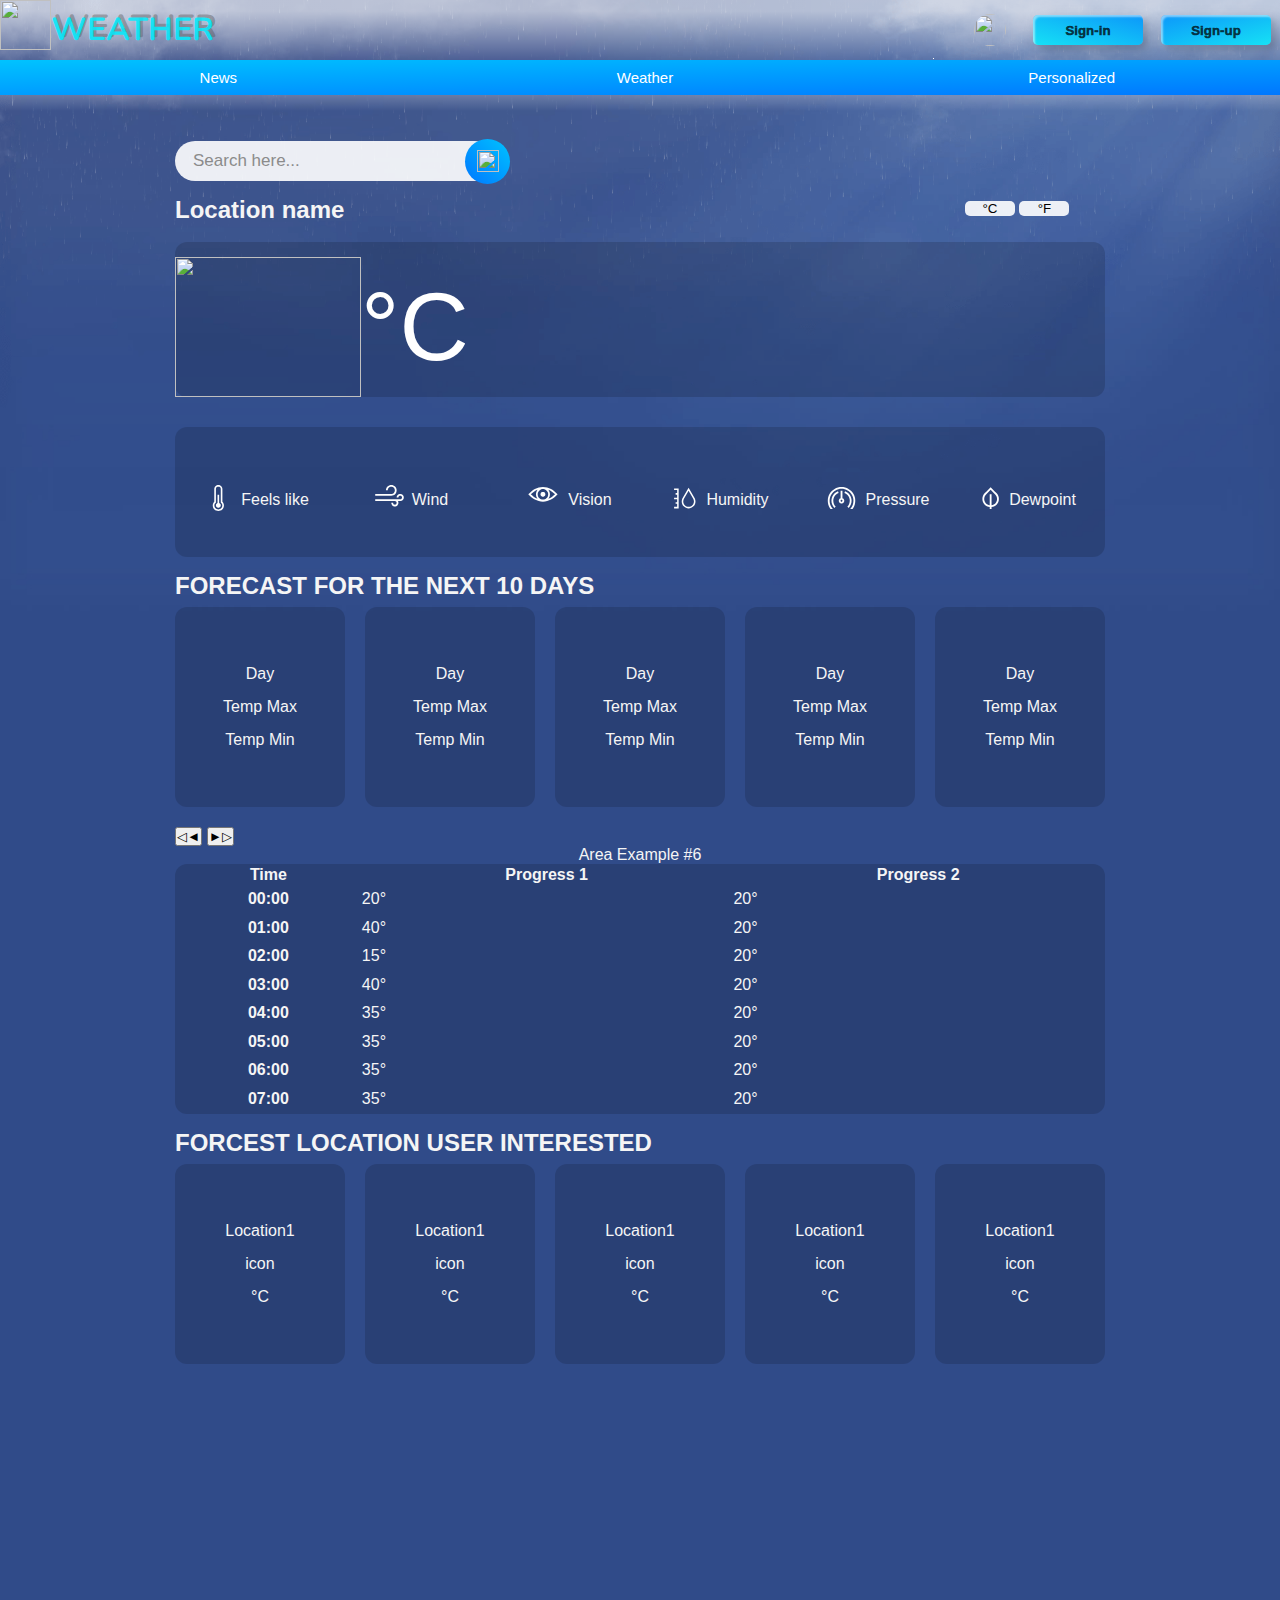
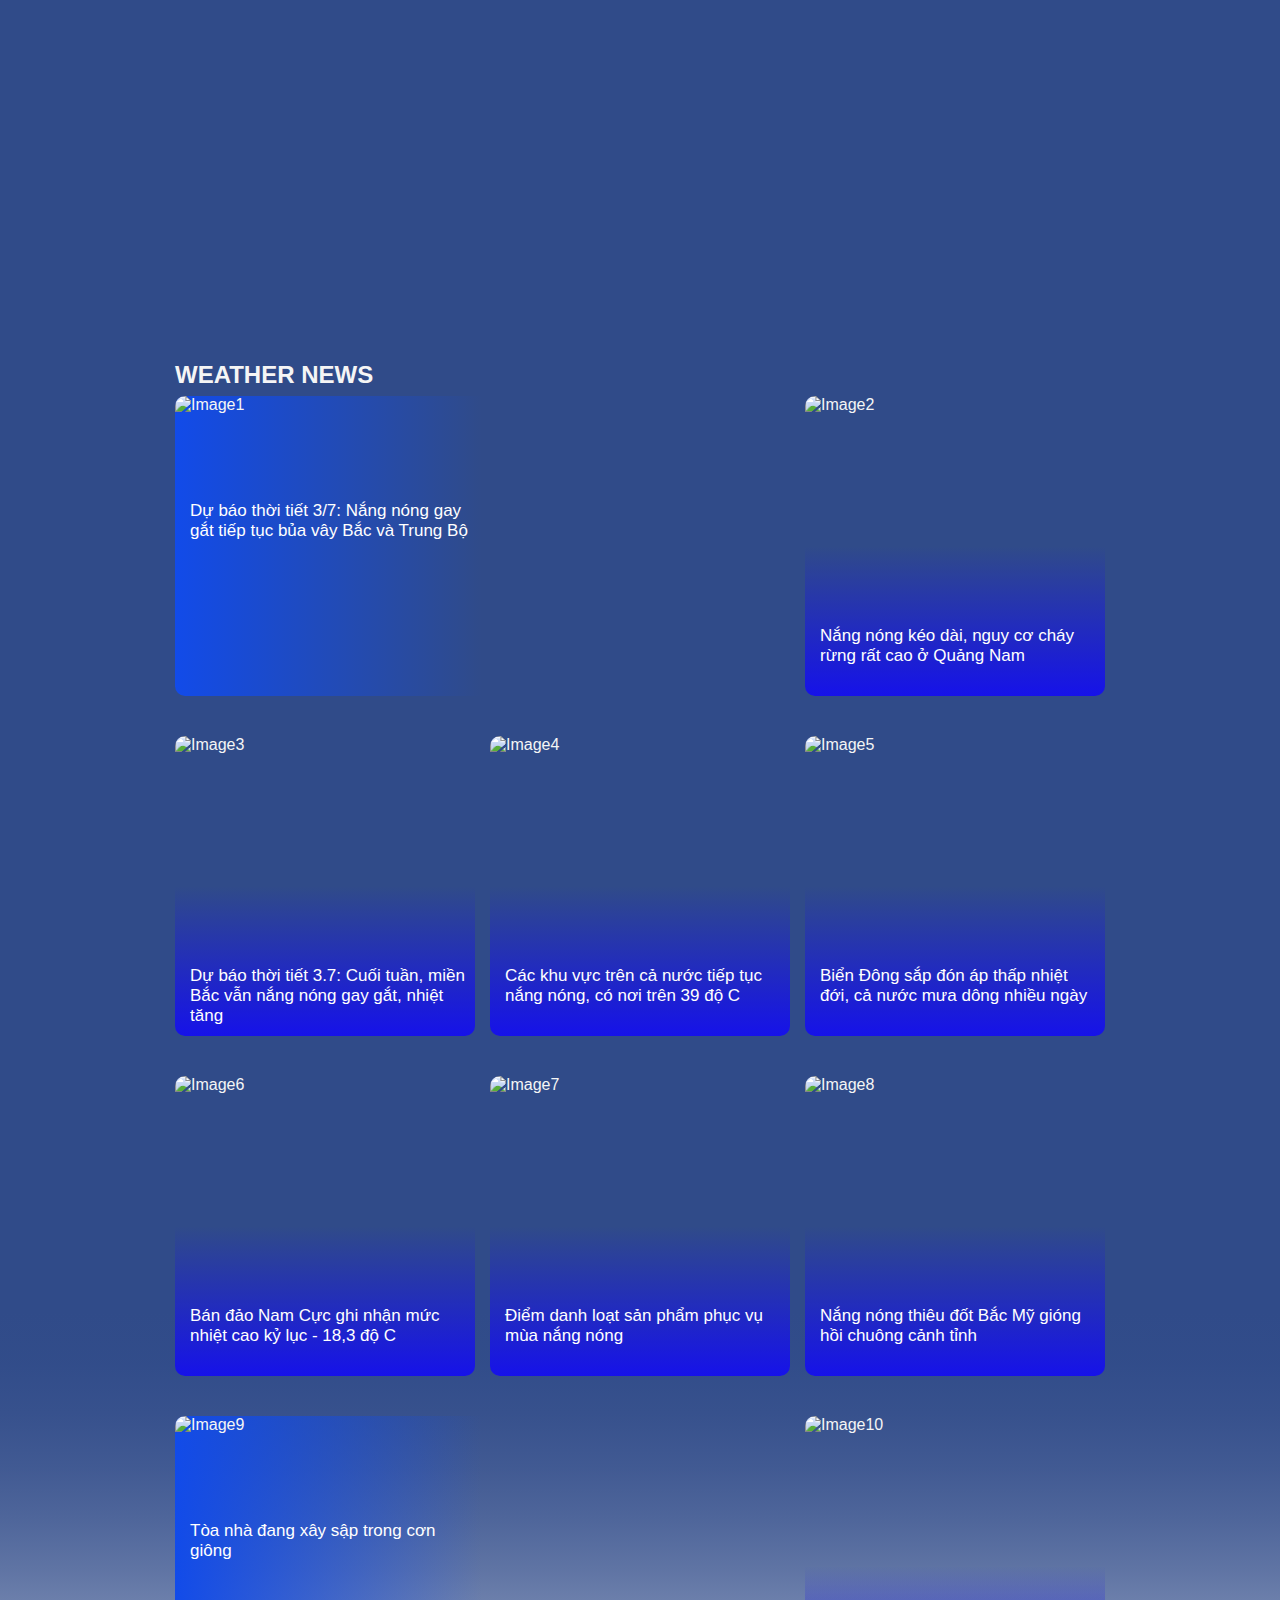
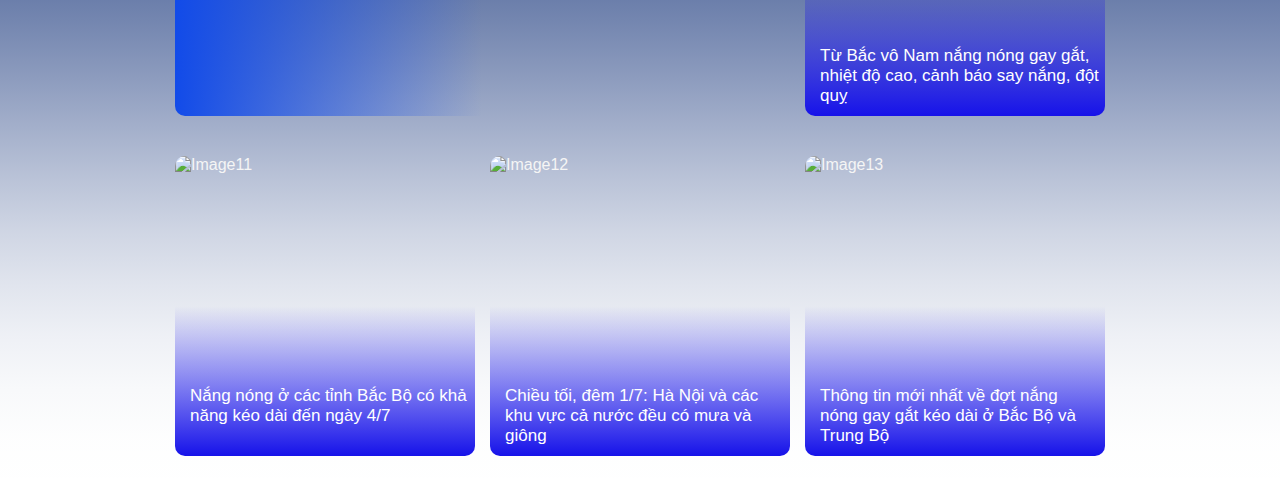
==== commit 04616510: "update 16/07/21" ====
--- a/index1.html
+++ b/index1.html
@@ -13,6 +13,9 @@
     <link rel="stylesheet" href="https://cdnjs.cloudflare.com/ajax/libs/font-awesome/5.15.3/css/all.min.css" integrity="sha512-iBBXm8fW90+nuLcSKlbmrPcLa0OT92xO1BIsZ+ywDWZCvqsWgccV3gFoRBv0z+8dLJgyAHIhR35VZc2oM/gI1w==" crossorigin="anonymous" referrerpolicy="no-referrer" />
     <link rel="stylesheet" href="https://cdn.jsdelivr.net/npm/charts.css/dist/charts.min.css">
     
+    
+    <link href="https://fonts.googleapis.com/css2?family=Acme&family=Hind+Guntur&display=swap" rel="stylesheet">
+    <link href="https://fonts.googleapis.com/css2?family=Nunito:wght@200;300&display=swap" rel="stylesheet">
 </head>
 <body class="container-color">
     <div id="container">
@@ -22,10 +25,35 @@
                     <!--Logo-->      
                     <div class="logo"><img src="/Images/Logo1.png" alt=""></div>
                     <div class="name">
-                        <h1>
-                            WEATHER
-                        </h1>
-                    </div>
+                        <!-- <h1 id="header1">
+                            WEATHER &nbsp
+                            <span id="box">B<span id="wizcon">
+                                <i class="fas fa-sun fa-spin" ></i></span>X</span><span id="wizcon-2">&nbsp <i class="fas fa-moon fa-sm"></i></span>HANNEL
+                        </h1> -->
+                        <h1>WEATHER</h1>
+                    </div>
+
+                    <div class="user">
+                        <button class="user-button" type="button" aria-label="Account Manager">
+                            <div class="user-avatar">
+                                <span class="user-note">Account Manager</span>
+                                <img src="/Images/Ha.jpg" alt="">
+                            </div>
+                        </button>
+
+                        <div class="user-body">
+                            <div class="body-container">
+                                <div class="currentAccount">
+
+                                </div>
+
+                                <div class="accountList">
+
+                                </div>
+                            </div>
+                        </div>
+                    </div>
+
                     <!--Button dang nhap & dang ki-->
                     <div class="btn">
                         <button class="custom-btn sign-in" onclick="">Sign-in</button>
@@ -36,22 +64,31 @@
                 <!--Menu-->
                 <nav class="nav-menu" id="nav-menu">
                     <div class="item">
-                        <button type="button">
+                        <button class="btnMenu" type="button">
+                            <i class="far fa-newspaper"></i>
                             <a href="#footer">News</a>
                         </button>
                     </div>
                     
                     <div class="item">
-                        <button type="button">
+                        <button class="btnMenu" type="button">
+                            <i class="fas fa-cloud-sun"></i>
                             <a href="#header">Weather</a>
                         </button>
                     </div>
 
                     <!--Button ca nhan hoa-->
                     <div class="item">
-                        <button class="personal" type="button" onclick="">
+                        <button id="btnPersonal" class="personal btnMenu" type="button" onclick="showBodyBtnPerson()">
+                            <i class="fas fa-address-card" ></i>
                             <a>Personalized</a>
                         </button>
+                        <div id="searchPerson" class="dropdown-content">
+                            <input type="search" placeholder="Search your country...">
+                            <!-- <input type="button" value="Save"> -->
+                            <button>Save</button>
+                
+                        </div>
                     </div>
                 </nav>
             </div>
@@ -74,7 +111,7 @@
                     <div class="search-button">
                         <!-- <i class="fas fa-search" id="btnSearch"></i> -->
                         <img src="/Images/search.svg" alt="">
-                        <input type="submit" id="btnSearch" value="">
+                        <button type="submit" id="btnSearch" value=""></button>
                     </div>
                 </form>
          
@@ -181,18 +218,70 @@
                     <!--Danh sach du bao thoi tiet 10 ngay toi-->
                     <div class="forecast-tenday">
                         <h2>FORECAST FOR THE NEXT 10 DAYS</h2>
-                        <ul>
-                            <li></li>
-                            <li></li>
-                            <li></li>
-                            <li></li>
-                            <li></li>
-                            <li></li>
-                            <li></li>
-                            <li></li>
-                            <li></li>
-                            <li></li>
+                        <ul id="scroll">
+                            <li>
+                                <p id="date1">Day</p>
+                                <img id="icon1" src="">
+                                <div id="maxTemp1">Temp Max</div>
+                                <div id="minTemp1">Temp Min</div>
+                            </li>
+                            <li>
+                                <p id="date2">Day</p>
+                                <img id="icon2" src="">
+                                <div id="maxTemp2">Temp Max</div>
+                                <div id="minTemp2">Temp Min</div>
+                            </li>
+                            <li>
+                                <p id="date3">Day</p>
+                                <img id="icon3" src="">
+                                <div id="maxTemp3">Temp Max</div>
+                                <div id="minTemp3">Temp Min</div>
+                            </li>
+                            <li>
+                                <p id="date4">Day</p>
+                                <img id="icon4" src="">
+                                <div id="maxTemp4">Temp Max</div>
+                                <div id="minTemp4">Temp Min</div>
+                            </li>
+                            <li>
+                                <p id="date5">Day</p>
+                                <img id="icon5" src="">
+                                <div id="maxTemp5">Temp Max</div>
+                                <div id="minTemp5">Temp Min</div>
+                            </li>
+                            <li>
+                                <p id="date6">Day</p>
+                                <img id="icon6" src="">
+                                <div id="maxTemp6">Temp Max</div>
+                                <div id="minTemp6">Temp Min</div>
+                            </li>
+                            <li>
+                                <p id="date7">Day</p>
+                                <img id="icon7" src="">
+                                <div id="maxTemp7">Temp Max</div>
+                                <div id="minTemp7">Temp Min</div>
+                            </li>
+                            <li>
+                                <p id="date8">Day</p>
+                                <img id="icon8" src="">
+                                <div id="maxTemp8">Temp Max</div>
+                                <div id="minTemp8">Temp Min</div>
+                            </li>
+                            <li>
+                                <p id="date9">Day</p>
+                                <img id="icon9" src="">
+                                <div id="maxTemp9">Temp Max</div>
+                                <div id="minTemp9">Temp Min</div>
+                            </li>
+                            <li>
+                                <p id="date10">Hôm nay</p>
+                                <img id="icon10" src="">
+                                <div id="maxTemp10">Temp Max</div>
+                                <div id="minTemp10">Temp Min</div>
+                            </li>
                         </ul>
+                        <button id="slideLeft" class="button-scrollLeft" type="button">◁◄</button>
+                        <button id="slideRight" type="button-scrollRight">►▷</button>
                     </div>
 
                     <!-- <table id="area-example-2" class="charts-css area">
@@ -222,40 +311,100 @@
                         <thead>
                             <tr>
                                 <th scope="col"> Time </th> 
-                                <th scope="col"> Progress 1 </th> 
+                                <th scope="col"> Progress 1 </th>
+                                <th scope="col"> Progress 2 </th> 
                             </tr>
                         </thead> 
                         <tbody>
                             <tr>
-                                <th scope="row"> 00:00 </th> 
+                                <th scope="row"> 00:00 </th>
+
                                 <td style="--start:0.1; --size:0.5;">
                                     <span class="data"> 20° </span>
                                 </td>
+
+                                <td style="--start:0.1; --size:0.2;">
+                                    <span class="data"> 20° </span>
+                                </td>
                             </tr> 
                             <tr>
-                                <th scope="row"> 01:00 </th> 
+                                <th scope="row"> 01:00 </th>
+
                                 <td style="--start:0.5; --size:0.8;">
                                     <span class="data"> 40° </span>
                                 </td>
+
+                                <td style="--start:0.2; --size:0.5;">
+                                    <span class="data"> 20° </span>
+                                </td>
                             </tr> 
                             <tr>
                                 <th scope="row"> 02:00 </th> 
+
                                 <td style="--start:0.8; --size:0.4;">
                                     <span class="data"> 15° </span>
                                 </td> 
-                            </tr>
-                            <tr>
-                                <th scope="row"> 02:00 </th> 
+
+                                <td style="--start:0.5; --size:0.2;">
+                                    <span class="data"> 20° </span>
+                                </td>
+                            </tr>
+                            <tr>
+                                <th scope="row"> 03:00 </th> 
+
                                 <td style="--start:0.4; --size:0.8;">
                                     <span class="data"> 40° </span>
                                 </td>
-                            </tr>
-                            <tr>
-                                <th scope="row"> 03:00 </th> 
+
+                                <td style="--start:0.2; --size:0.1;">
+                                    <span class="data"> 20° </span>
+                                </td>
+                            </tr>
+                            <tr>
+                                <th scope="row"> 04:00 </th> 
+                                
                                 <td style="--start:0.8; --size:0.7;">
                                     <span class="data"> 35° </span>
                                 </td>
-                            </tr>
+
+                                <td style="--start:0.1; --size:0.4;">
+                                    <span class="data"> 20° </span>
+                                </td>
+                            </tr>
+                            <tr>
+                                <th scope="row"> 05:00 </th> 
+                                
+                                <td style="--start:0.7; --size:0.3;">
+                                    <span class="data"> 35° </span>
+                                </td>
+
+                                <td style="--start:0.4; --size:0.2;">
+                                    <span class="data"> 20° </span>
+                                </td>
+                            </tr>
+                            <tr>
+                                <th scope="row"> 06:00 </th> 
+                                
+                                <td style="--start:0.3; --size:0.1;">
+                                    <span class="data"> 35° </span>
+                                </td>
+
+                                <td style="--start:0.2; --size:0.3;">
+                                    <span class="data"> 20° </span>
+                                </td>
+                            </tr>
+                            <tr>
+                                <th scope="row"> 07:00 </th> 
+                                
+                                <td style="--start:0.1; --size:0.4;">
+                                    <span class="data"> 35° </span>
+                                </td>
+
+                                <td style="--start:0.3; --size:0.3;">
+                                    <span class="data"> 20° </span>
+                                </td>
+                            </tr>
+                            
                         </tbody>
                     </table>
 
@@ -263,13 +412,32 @@
                     <div class="forecast-locations">
                         <h2>FORCEST LOCATION USER INTERESTED</h2>
                         <ul>
-                            <li></li>
-                            <li></li>
-                            <li></li>
-                            <li></li>
-                            <li></li>
-                            <li></li>
-                            <li></li>
+                            <li>
+                                <p class="location">Location1</p>
+                                <div class="iconBody">icon</div>
+                                <div class="tempBody">°C</div>
+                            </li>
+                            <li>
+                                <p class="location">Location1</p>
+                                <div class="iconBody">icon</div>
+                                <div class="tempBody">°C</div>
+                            </li>
+                            <li>
+                                <p class="location">Location1</p>
+                                <div class="iconBody">icon</div>
+                                <div class="tempBody">°C</div>
+                            </li>
+                            <li>
+                                <p class="location">Location1</p>
+                                <div class="iconBody">icon</div>
+                                <div class="tempBody">°C</div>
+                            </li>
+                            <li>
+                                <p class="location">Location1</p>
+                                <div class="iconBody">icon</div>
+                                <div class="tempBody">°C</div>
+                            </li>
+                            
                         </ul>
                     </div>
                 </div>
@@ -400,4 +568,7 @@
 </body>
 <script src="/weather/app.js"></script>
 <script src="/weather/sticky-header.js"></script>
+<!-- <script src="https://kit.fontawesome.com/a076d05399.js"></script> -->
+<script src="weather/person.js"></script>
+<script src="/weather/scroll.js"></script>
 </html>--- a/weather/style1.css
+++ b/weather/style1.css
@@ -1,20 +1,21 @@
 *{
     margin: 0;
     padding: 0;
-}
-
-::-webkit-scrollbar{
+    /* font-family: 'Hind Guntur', sans-serif; */
+}
+
+/* ::-webkit-scrollbar{
     width: 16px;
     
-}
-
-::-webkit-scrollbar-track{
+} */
+
+/* ::-webkit-scrollbar-track{
     border: 1px solid #232943;
     box-shadow: inset 0 0 2.5px 2px rgba(0, 0, 0, 0.5);
-}
+} */
 
 ::-webkit-scrollbar-thumb {
-    background: linear-gradient(355deg, rgba(51, 91, 148, 1) 78.8866%, rgba(51, 91, 148, 0.991353) 80.2946%, 
+    background: linear-gradient(/*355deg,*/ rgba(51, 91, 148, 1) 78.8866%, rgba(51, 91, 148, 0.991353) 80.2946%, 
     rgba(51, 91, 148, 0.96449) 81.7004%, rgba(51, 91, 148, 0.91834) 83.1084%, rgba(51, 91, 148, 0.852589) 84.5164%, 
     rgba(51, 91, 148, 0.768225) 85.9244%, rgba(51, 91, 148, 0.668116) 87.3324%, rgba(51, 91, 148, 0.557309) 88.7404%, 
     rgba(51, 91, 148, 0.442691) 90.1462%, rgba(51, 91, 148, 0.331884) 91.5542%, rgba(51, 91, 148, 0.231775) 92.9622%, 
@@ -39,7 +40,7 @@
     margin: 0;
     padding: 0;
 
-    font-family: 'Quicksand', sans-serif;
+    font-family: Segoe UI,'Quicksand', sans-serif;
     color:whitesmoke;
     /* background: linear-gradient(to bottom, #20202c 0%, #515175 100%); */
     
@@ -68,7 +69,7 @@
 
 #container{
     background: url(/Images/background7.png);
-    /* background:#27a675; */
+    background-size: 100%;
     background-repeat: no-repeat;
     
     width: 100%;
@@ -91,6 +92,35 @@
     /* background: #c471ed; */
     width: 100%;
     /* height: 1650px; */
+}
+
+#header1 {
+    /* color: #fff; */
+    /* padding-top: .5em; */
+    /* font-weight: 100; */
+    font-size: 270%;
+    display: flex;
+    justify-content: center;
+}
+/* .fa-sun-o:before {
+content: "\f185";
+} */
+
+.fa-spin {
+    -webkit-animation: fa-spin 10s infinite linear;
+    animation: fa-spin 45s infinite linear;
+}
+
+#wizcon {
+    font-size: 100%;
+    text-shadow: 1px 1px 29px yellow;
+    color: yellow;
+}
+
+#wizcon-2 {
+    font-size: 95%;
+    text-shadow: 1px 1px 29px rgba(25, 25, 112, 0.972);
+    color: midnightblue;
 }
 
 #bar-header{
@@ -100,7 +130,7 @@
     width: 100%;
     height: 111px;
     /* background-color:white; */
-    background: linear-gradient(to bottom, rgba(255, 255, 255, 0.600) 10%, rgba(255, 255, 255, 0) 55%, rgba(255, 255, 255, 0.600) 10%, rgba(255, 255, 255, 0) 100%);
+    background: linear-gradient(to bottom, rgba(255, 255, 255, 0.600) 10%, rgba(255, 255, 255, 0) 60%, rgba(255, 255, 255, 0.600) 10%, rgba(255, 255, 255, 0) 100%);
     justify-items:center ;
     flex-direction: column;
 }
@@ -150,14 +180,81 @@
 .name{
     /* background-color: #c471ed; */
     color: #00ecfdd7;
-    width: 76%;
-
-    /* font-size: 45px;
-    font-weight: 700; */
-    font-family: Arial;
-    padding-top: 10px;
+    width: 71%;
+
+    font-family: 'Nunito', sans-serif;
+    padding-top: 8px;
     text-shadow: 3px -3px 0px rgba(85, 85, 85, 0.431);
     
+}
+
+.user{
+    /* background: burlywood; */
+    width: 5%;
+    display: flex;
+    justify-content: center;
+    align-items: center;
+}
+
+.user button{
+    width: 48px;
+    height:48px;
+    position: absolute;
+    cursor: pointer;
+
+
+    background: none;
+    border: none;
+}
+
+.user :hover > .user-note{
+    overflow: visible;
+    width: 120px;
+    height: 20px;
+}
+
+.user-button{
+    
+}
+
+.user-avatar{
+    
+    width: 32px;
+    height:32px;
+    margin: 6px;
+    /* background:darkred; */
+
+}
+
+
+.user-note{
+    display: inline-block;
+    position: absolute;
+    width: 1px;
+    height: 1px;
+    overflow: hidden;
+    color: #000;
+    background: white;
+    left: -35px;
+    top:52px;
+    z-index: 100;
+
+    
+}
+
+.user-avatar img{
+    width: 100%;
+    height: 100%;
+    border-radius: 50%;
+}
+
+.user-body{
+    /* inset: 48px auto auto -255px; */
+    
+
+    
+    width: 320px;
+    box-shadow: 0 24px 54px rgb(0 0 0 / 15%), 0 4.5px 13.5px rgb(0 0 0 / 8%);
 }
 
 .btn{
@@ -181,7 +278,7 @@
 
 .nav-menu{
     width: 100%;
-    height: 30px;
+    height: 35px;
     /* background: linear-gradient(to bottom right, #4CA9CF, #292E91); */
     background: linear-gradient(to bottom right, #00C3FF, #0077FF);
 
@@ -191,7 +288,7 @@
     z-index: 99;
 }
 
-.nav-menu /*div*/ button:hover{
+.nav-menu /*div*/ button.btnMenu:hover{
     /* background: darkblue; */
     background: linear-gradient(#00c3ff, #0077FF);
     width: 150px;
@@ -214,18 +311,26 @@
 .nav-menu div.item a{
     text-decoration: none;
     color: white;
+    font-size: 15px;
     
     padding-top: 10px;
     padding-bottom: 10px;
-    padding-left: 35px;
+    padding-left: 45px;
     padding-right: 35px;
 
     position: relative;
     z-index: 10;
 }
 
-.item button{
-    height: 30px;
+.nav-menu div.item i{
+    position: absolute;
+    margin-left: 10px;
+    
+}
+
+.item button.btnMenu{
+    /* width: 100px; */
+    height: 35px;
     background: none;
     color: white;
     border: none;
@@ -236,6 +341,43 @@
     text-decoration: none;
     display: inline-block;
     transition: 5s;
+}
+
+.dropdown-content {
+    display: none;
+    position: absolute;
+    background: linear-gradient(to top, #0C97FA , #16E1F5);
+    min-width: 160px;
+    overflow: auto;
+    box-shadow: 0px 8px 16px 0px rgba(0, 0, 0, 0.657);
+    margin-top: 100px;
+}
+
+.dropdown-content button{
+    width: 55px;
+    height: 25px;
+    float: right;
+    cursor: pointer;
+}
+
+.dropdown-content input {
+    color: black;
+    padding: 12px 16px;
+    text-decoration: none;
+    display: block;
+    border: none;
+    
+    background: linear-gradient(to top left, #0C97FA , #16E1F5);
+}
+
+.dropdown-content input:hover {
+    background-color: #f1f1f1;
+}
+
+
+
+.show {
+    display: block;
 }
 
 #content{
@@ -245,7 +387,8 @@
     height: 1650px;
     margin-left: 170px;
     margin-right: 170px;
-    padding: 0px 10px 0px 10px;
+    padding-top: 30px;
+    /* padding: 0px 10px 0px 10px; */
     border-bottom-right-radius: 20px;
     border-top-right-radius: 20px;
     border-top-left-radius: 20px;
@@ -259,20 +402,9 @@
     /* border-radius: 20px; */
 }
 
-input{
-    /* width: 280px;
-    height: 30px;
-    background-color:rgba(255, 255, 255, 0.800);
-    border-radius: 20px;
-    border: none;
-    outline: none;
-    padding-left: 15px ;
-    margin-top: 30px; */
-}
-
 .search-location{
-    width: 40%;
-    height: 50px;
+    width: 41%;
+    height: 40px;
 
     /* background-color: rgb(62, 62, 65); */ 
 
@@ -285,9 +417,9 @@
 .search-location .search-input{
     position: relative;
     background-color:rgba(255, 255, 255, 0.900);
-    padding: 15px;
-    border-radius: 10px;
-    width: 5px;
+    padding: 10px;
+    border-radius: 25px;
+    width: 300px;
     transition: 0.5s;
 
 }
@@ -295,7 +427,7 @@
 .search-location .search-input input{
     width: 100%;
     background: transparent;
-    
+    margin-left: 8px;
     border: none;
     outline: none;
     color: #2B2B2B;
@@ -307,8 +439,8 @@
 }
 
 .search-location .search-button{
-    width: 50px;
-    height:50px;
+    width: 45px;
+    height:45px;
     border-radius: 50%;
     background: linear-gradient(to bottom left, #00C3FF, #0077FF);
     display: flex;
@@ -316,7 +448,7 @@
     justify-content: center;
 
     position: relative;
-    right: 24px;
+    right: 30px;
     /* box-shadow: 0 0 0 10px #FEA858; */
 
     cursor: pointer;
@@ -328,9 +460,9 @@
     position: relative;
 }
 
-.search-location .search-button input{
-    width: 50px;
-    height:50px;
+.search-location .search-button button{
+    width: 100%;
+    height: 100%;
     border-radius: 50%;
     background-color:rgba(255, 255, 255, 0);
     border: none;
@@ -338,9 +470,14 @@
     cursor: pointer;
 }
 
-.search-location:hover > .search-input{
+#txtSearchInput{
+    width: 270px;
+    height: 20px;
+}
+
+/* .search-location:hover > .search-input{
     width: 300px;
-}
+} */
 
 
 
@@ -459,6 +596,9 @@
     border-radius: 5px;
     overflow-x: scroll;
     overflow: hidden;
+
+    /* transform: translateX(311.25px); */
+    transition: transform 0.8s ease 0s;
 }
 
 .forecast-tenday ul::-webkit-scrollbar{
@@ -472,19 +612,35 @@
     cursor: pointer;
     border-radius: 12px;
     margin-right: 20px; 
+
+    display: flex;
+    flex-direction: column;
+    justify-content: center;
+    align-items: center;
+    
 } 
 
+.button-scrollLeft{
+    /* position: absolute; */
+}
+
+.button-scrollRight{
+    /* position: absolute; */
+}
 
 #area-example-2 {
-    height: 200px;
-    max-width: 100%;
+    height: 250px;
+    min-width: 930px;
     margin: 0 auto;
     border-radius: 12px;
     background-color:#00000025;
+    
+    overflow-x: scroll;
+    overflow-y: hidden;
 }
 
 #area-example-2 tbody tr td::before{
-    background: rgba(255, 255, 255, 0.2);
+    /* background: rgba(255, 255, 255, 0.2); */
 }
 
 .forecast-locations ul{
@@ -509,6 +665,11 @@
     cursor: pointer;
     border-radius: 12px;
     margin-right: 20px;
+
+    display: flex;
+    flex-direction: column;
+    justify-content: center;
+    align-items: center;
 }
 
 
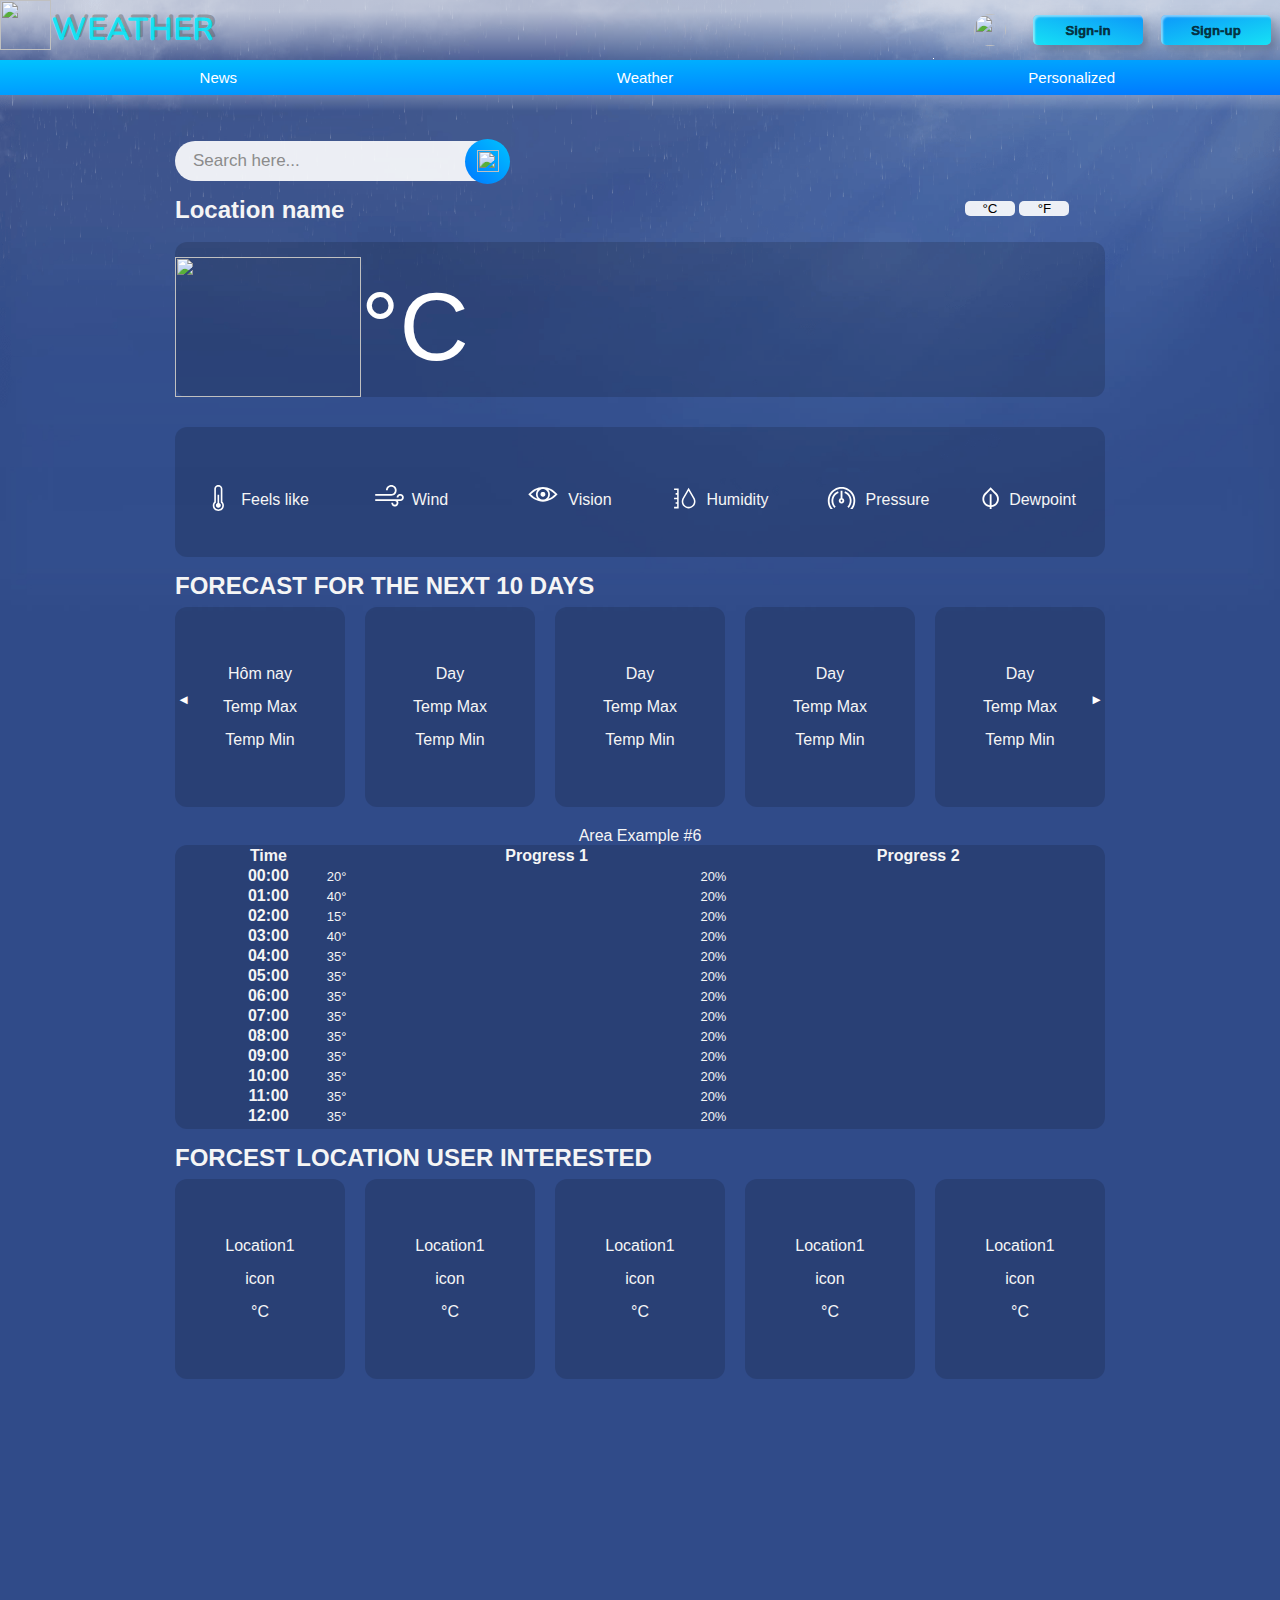
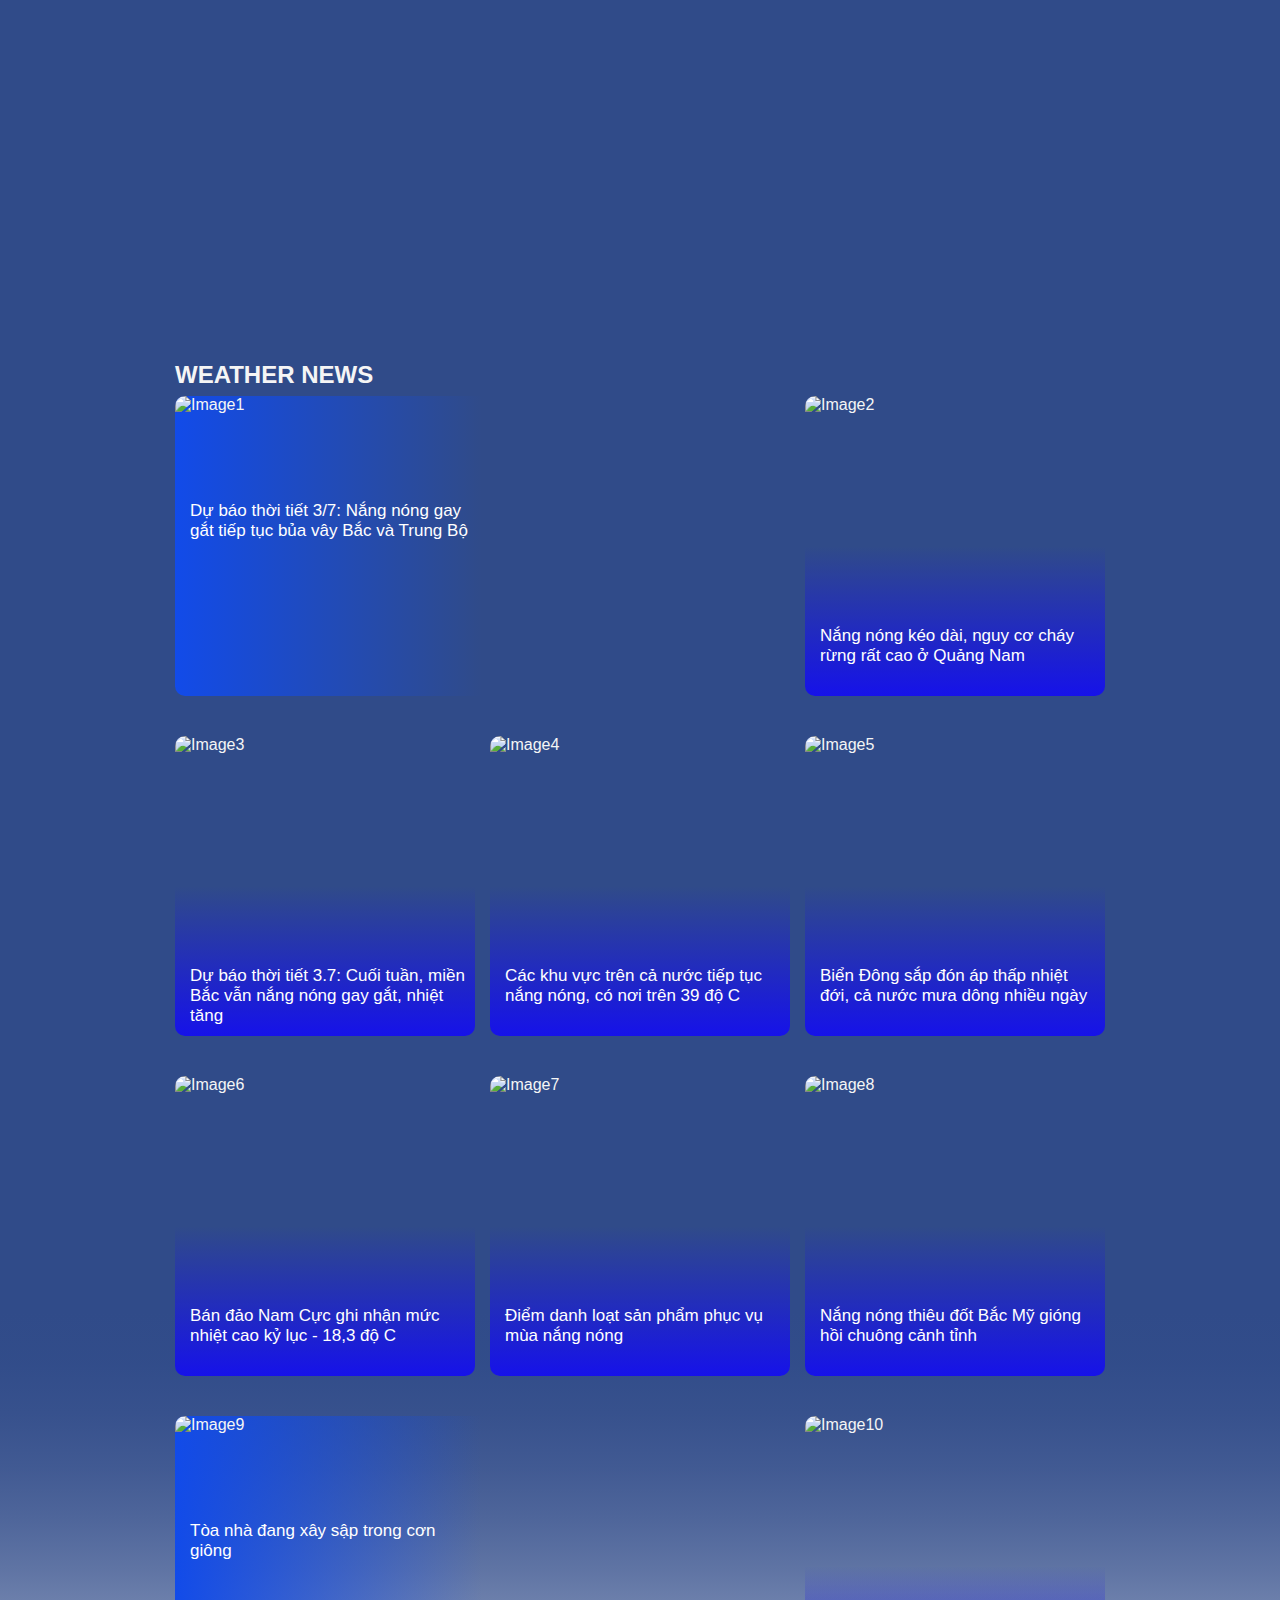
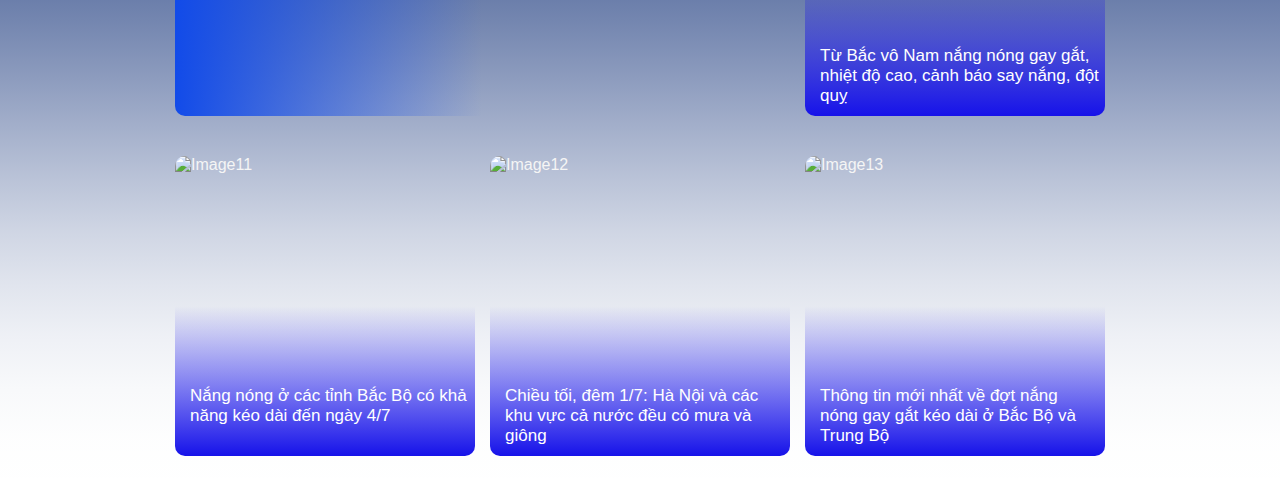
==== commit a05d81b8: "update 18/07/21" ====
--- a/index1.html
+++ b/index1.html
@@ -218,9 +218,14 @@
                     <!--Danh sach du bao thoi tiet 10 ngay toi-->
                     <div class="forecast-tenday">
                         <h2>FORECAST FOR THE NEXT 10 DAYS</h2>
+                        
+                            <button id="slideLeft" class="button-scrollLeft" type="button">◄</button>
+                            <button id="slideRight" class="button-scrollRight" type="button">►</button>
+                        
+
                         <ul id="scroll">
                             <li>
-                                <p id="date1">Day</p>
+                                <p id="date1">Hôm nay</p>
                                 <img id="icon1" src="">
                                 <div id="maxTemp1">Temp Max</div>
                                 <div id="minTemp1">Temp Min</div>
@@ -274,14 +279,13 @@
                                 <div id="minTemp9">Temp Min</div>
                             </li>
                             <li>
-                                <p id="date10">Hôm nay</p>
+                                <p id="date10">Day</p>
                                 <img id="icon10" src="">
                                 <div id="maxTemp10">Temp Max</div>
                                 <div id="minTemp10">Temp Min</div>
                             </li>
                         </ul>
-                        <button id="slideLeft" class="button-scrollLeft" type="button">◁◄</button>
-                        <button id="slideRight" type="button-scrollRight">►▷</button>
+                        
                     </div>
 
                     <!-- <table id="area-example-2" class="charts-css area">
@@ -323,8 +327,10 @@
                                     <span class="data"> 20° </span>
                                 </td>
 
-                                <td style="--start:0.1; --size:0.2;">
-                                    <span class="data"> 20° </span>
+                                <td style="--start:0.05; --size:0.05;">
+                                    <span class="data">
+                                        <i class="fas fa-tint fa-xs"></i>20%
+                                    </span>
                                 </td>
                             </tr> 
                             <tr>
@@ -334,8 +340,10 @@
                                     <span class="data"> 40° </span>
                                 </td>
 
-                                <td style="--start:0.2; --size:0.5;">
-                                    <span class="data"> 20° </span>
+                                <td style="--start:0.05; --size:0.05;">
+                                    <span class="data">
+                                        <i class="fas fa-tint fa-xs"></i>20%
+                                    </span>
                                 </td>
                             </tr> 
                             <tr>
@@ -345,8 +353,10 @@
                                     <span class="data"> 15° </span>
                                 </td> 
 
-                                <td style="--start:0.5; --size:0.2;">
-                                    <span class="data"> 20° </span>
+                                <td style="--start:0.05; --size:0.05;">
+                                    <span class="data">
+                                        <i class="fas fa-tint fa-xs"></i>20%
+                                    </span>
                                 </td>
                             </tr>
                             <tr>
@@ -356,8 +366,10 @@
                                     <span class="data"> 40° </span>
                                 </td>
 
-                                <td style="--start:0.2; --size:0.1;">
-                                    <span class="data"> 20° </span>
+                                <td style="--start:0.05; --size:0.05;">
+                                    <span class="data">
+                                        <i class="fas fa-tint fa-xs"></i>20%
+                                    </span>
                                 </td>
                             </tr>
                             <tr>
@@ -367,8 +379,10 @@
                                     <span class="data"> 35° </span>
                                 </td>
 
-                                <td style="--start:0.1; --size:0.4;">
-                                    <span class="data"> 20° </span>
+                                <td style="--start:0.05; --size:0.05;">
+                                    <span class="data">
+                                        <i class="fas fa-tint fa-xs"></i>20%
+                                    </span>
                                 </td>
                             </tr>
                             <tr>
@@ -378,33 +392,111 @@
                                     <span class="data"> 35° </span>
                                 </td>
 
+                                <td style="--start:0.05; --size:0.05;">
+                                    <span class="data">
+                                        <i class="fas fa-tint fa-xs"></i>20%
+                                    </span>
+                                </td>
+                            </tr>
+                            <tr>
+                                <th scope="row"> 06:00 </th> 
+                                
+                                <td style="--start:0.3; --size:0.2;">
+                                    <span class="data"> 35° </span>
+                                </td>
+
+                                <td style="--start:0.05; --size:0.05;">
+                                    <span class="data">
+                                        <i class="fas fa-tint fa-xs"></i>20%
+                                    </span>
+                                </td>
+                            </tr>
+                            <tr>
+                                <th scope="row"> 07:00 </th> 
+                                
+                                <td style="--start:0.2; --size:0.4;">
+                                    <span class="data"> 35° </span>
+                                </td>
+
+                                <td style="--start:0.05; --size:0.05;">
+                                    <span class="data">
+                                        <i class="fas fa-tint fa-xs"></i>20%
+                                    </span>
+                                </td>
+                            </tr>
+                            <tr>
+                                <th scope="row"> 08:00 </th> 
+                                
+                                <td style="--start:0.4; --size:0.4;">
+                                    <span class="data"> 35° </span>
+                                </td>
+
+                                <td style="--start:0.05; --size:0.05;">
+                                    <span class="data">
+                                        <i class="fas fa-tint fa-xs"></i>20%
+                                    </span>
+                                </td>
+                            </tr>
+                            <tr>
+                                <th scope="row"> 09:00 </th> 
+                                
                                 <td style="--start:0.4; --size:0.2;">
-                                    <span class="data"> 20° </span>
-                                </td>
-                            </tr>
-                            <tr>
-                                <th scope="row"> 06:00 </th> 
-                                
-                                <td style="--start:0.3; --size:0.1;">
-                                    <span class="data"> 35° </span>
-                                </td>
-
-                                <td style="--start:0.2; --size:0.3;">
-                                    <span class="data"> 20° </span>
-                                </td>
-                            </tr>
-                            <tr>
-                                <th scope="row"> 07:00 </th> 
-                                
-                                <td style="--start:0.1; --size:0.4;">
-                                    <span class="data"> 35° </span>
-                                </td>
-
-                                <td style="--start:0.3; --size:0.3;">
-                                    <span class="data"> 20° </span>
-                                </td>
-                            </tr>
-                            
+                                    <span class="data"> 35° </span>
+                                </td>
+
+                                <td style="--start:0.05; --size:0.05;">
+                                    <span class="data">
+                                        <i class="fas fa-tint fa-xs"></i>20%
+                                    </span>
+                                </td>
+                            </tr>
+                            <tr>
+                                <th scope="row"> 10:00 </th> 
+                                
+                                <td style="--start:0.2; --size:0.4;">
+                                    <span class="data"> 35° </span>
+                                </td>
+
+                                <td style="--start:0.05; --size:0.05;">
+                                    <span class="data">
+                                        <i class="fas fa-tint fa-xs"></i>20%
+                                    </span>
+                                </td>
+                            </tr>
+                            <tr>
+                                <th scope="row"> 11:00 </th> 
+                                
+                                <td style="--start:0.4; --size:0.3;">
+                                    <span class="data"> 35° </span>
+                                </td>
+
+                                <td style="--start:0.05; --size:0.05;">
+                                    <span class="data">
+                                        <i class="fas fa-tint fa-xs"></i>20%
+                                    </span>
+                                </td>
+                            </tr>
+                            <tr>
+                                <th scope="row"> 12:00 </th> 
+                                
+                                <td style="--start:0.3; --size:0.7;">
+                                    <span class="data"> 35° </span>
+                                </td>
+
+                                <td style="--start:0.05; --size:0.05;">
+                                    <span class="data">
+                                        <i class="fas fa-tint fa-xs"></i>20%
+                                    </span>
+                                </td>
+                            </tr>
+                            <tr>
+                                <td style="--start:0.7; --size:0.7;">
+                                    <span class="data"> </span>
+                                </td>
+                                <td style="--start:0.05; --size:0.05;">
+                                    <span class="data"></span>
+                                </td>
+                            </tr>
                         </tbody>
                     </table>
 
--- a/weather/style1.css
+++ b/weather/style1.css
@@ -599,6 +599,52 @@
 
     /* transform: translateX(311.25px); */
     transition: transform 0.8s ease 0s;
+
+    position: relative;
+}
+
+.forecast-tenday .groupBtn-scroll{
+    /* position: absolute;
+    display: flex;
+    align-content: space-between;
+    z-index: 10; */
+    
+}
+
+.button-scrollLeft{
+    position: absolute;
+    z-index: 11;
+    margin-top: 90px;
+    margin-right: 913px;
+    padding: 2px;
+
+    cursor: pointer;
+
+    background: none;
+    border: none;
+    color: white;
+}
+
+.button-scrollRight{
+    position: absolute;
+    z-index: 10;
+    margin-top: 90px;
+    margin-left: 913px;
+    padding: 2px;
+
+    cursor: pointer;
+
+    background: none;
+    border: none;
+    color: white;
+}
+
+.button-scrollLeft:hover{
+    background: rgba(255,255,255,.4);
+}
+
+.button-scrollRight:hover{
+    background: rgba(255,255,255,.4);
 }
 
 .forecast-tenday ul::-webkit-scrollbar{
@@ -619,14 +665,6 @@
     align-items: center;
     
 } 
-
-.button-scrollLeft{
-    /* position: absolute; */
-}
-
-.button-scrollRight{
-    /* position: absolute; */
-}
 
 #area-example-2 {
     height: 250px;
@@ -634,13 +672,30 @@
     margin: 0 auto;
     border-radius: 12px;
     background-color:#00000025;
-    
-    overflow-x: scroll;
-    overflow-y: hidden;
+
+    overflow: hidden;
+    
+    /* overflow-x: scroll;
+    overflow-y: hidden; */
+}
+
+#area-example-2 tbody{
+    /* transform: translateX(0px); */
+    width: 1000px;
+}
+
+
+#area-example-2 tbody td{
+    transform: translateX(-35px);
+    font-size: small;
+}
+
+#area-example-2 tbody i{
+    margin-right: 2px;
 }
 
 #area-example-2 tbody tr td::before{
-    /* background: rgba(255, 255, 255, 0.2); */
+    background: rgba(255, 255, 255, 0.2);
 }
 
 .forecast-locations ul{
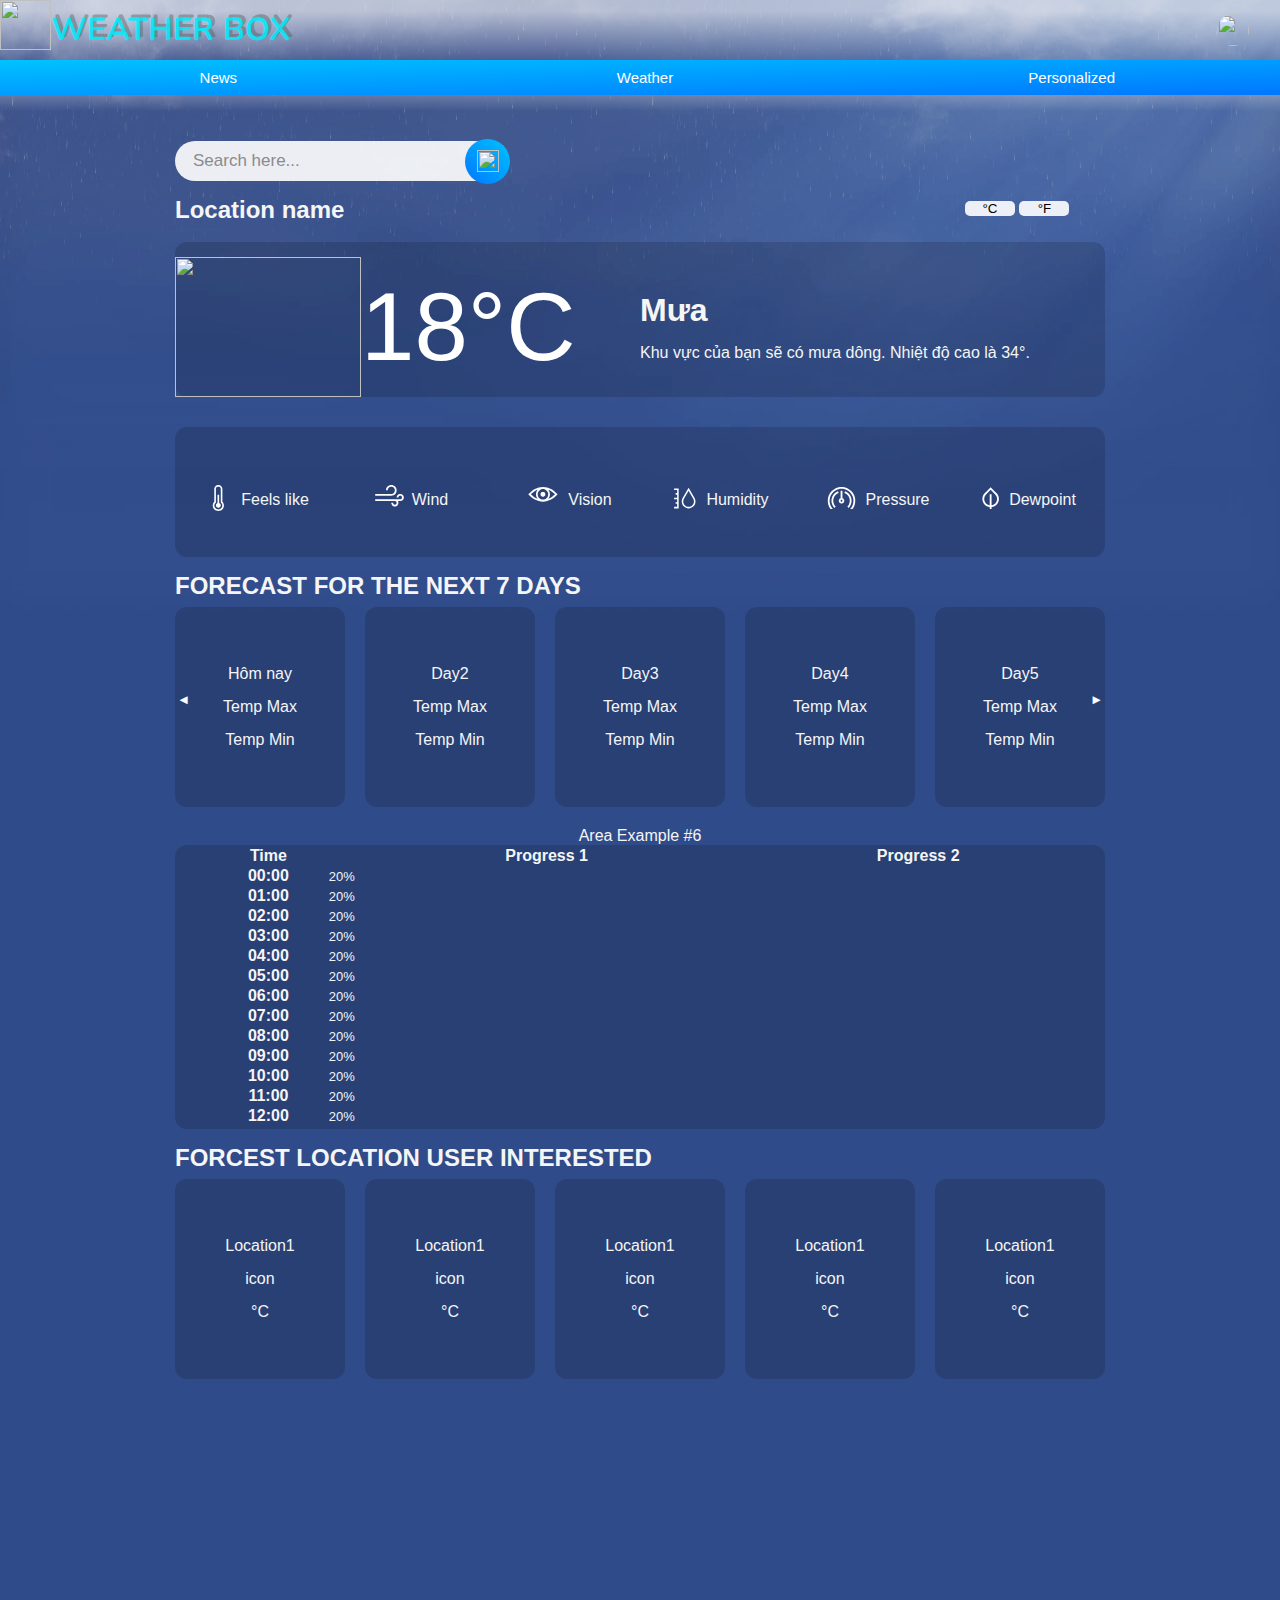
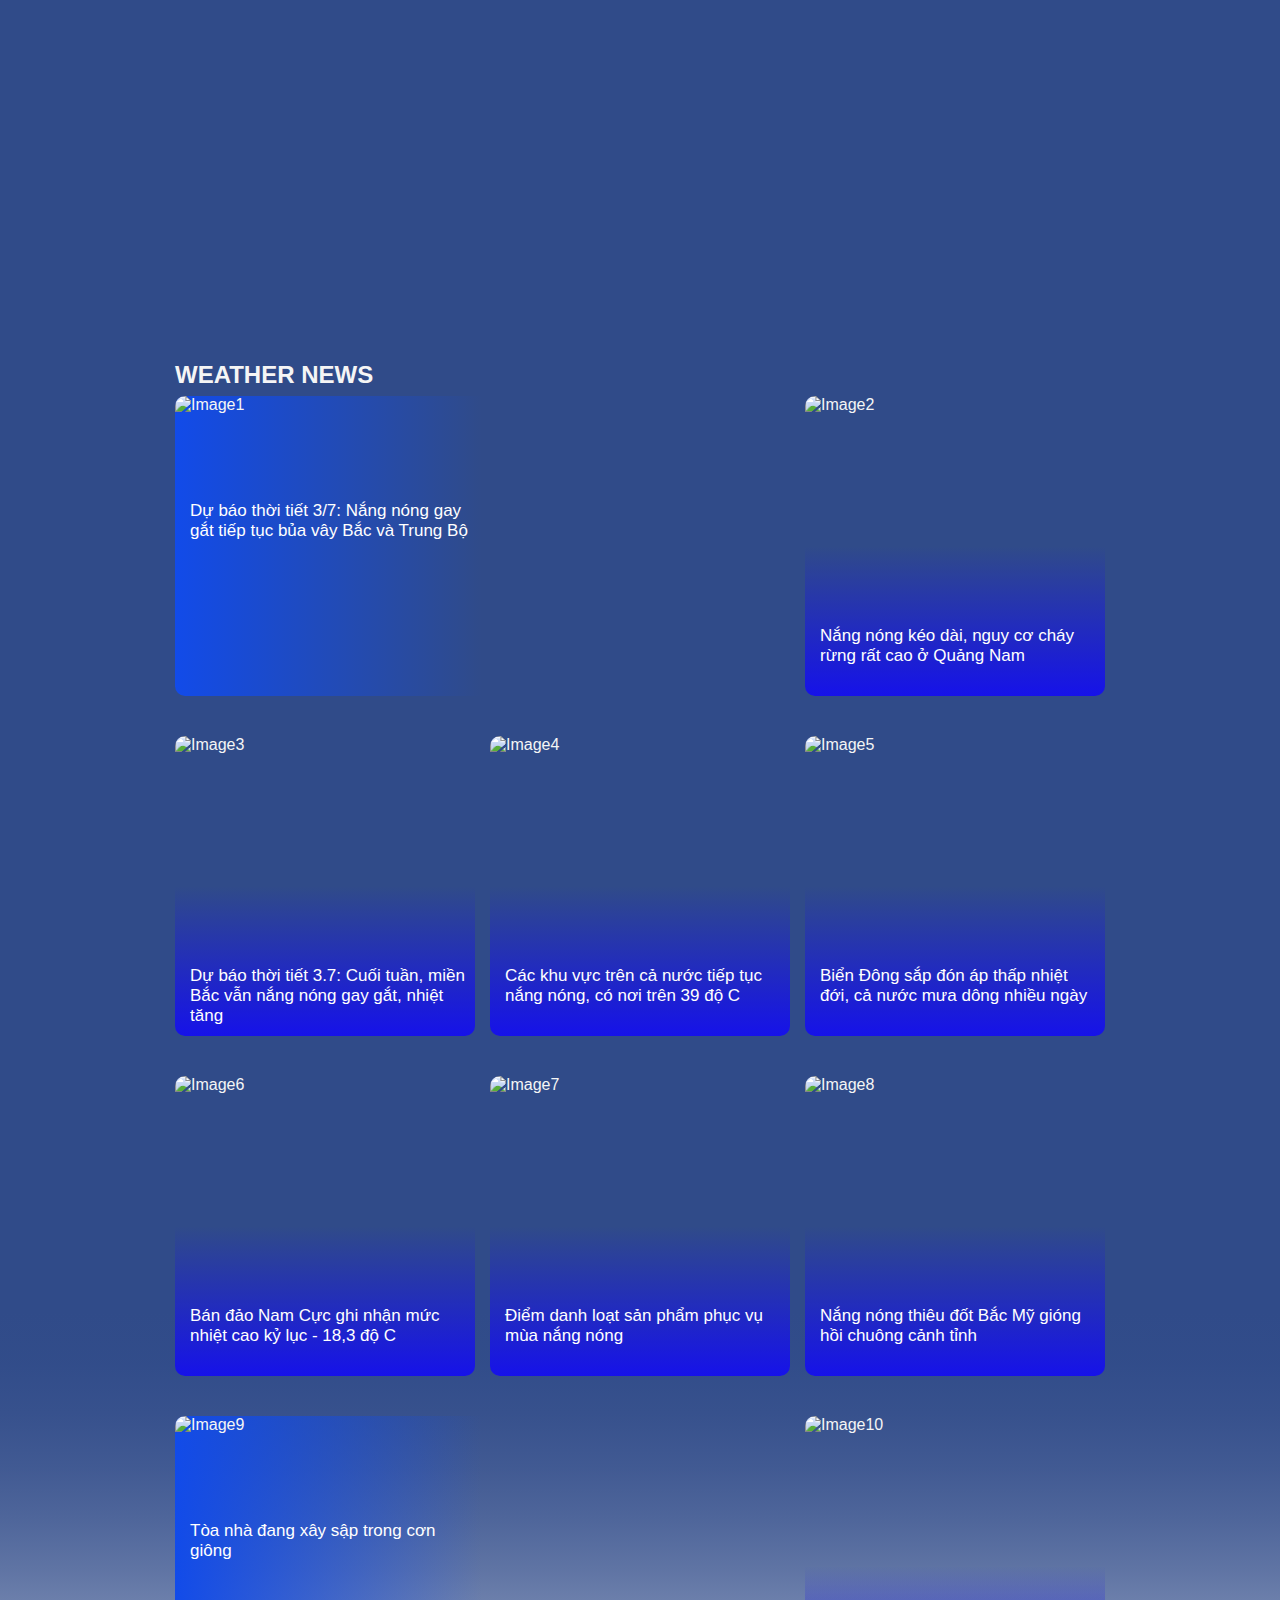
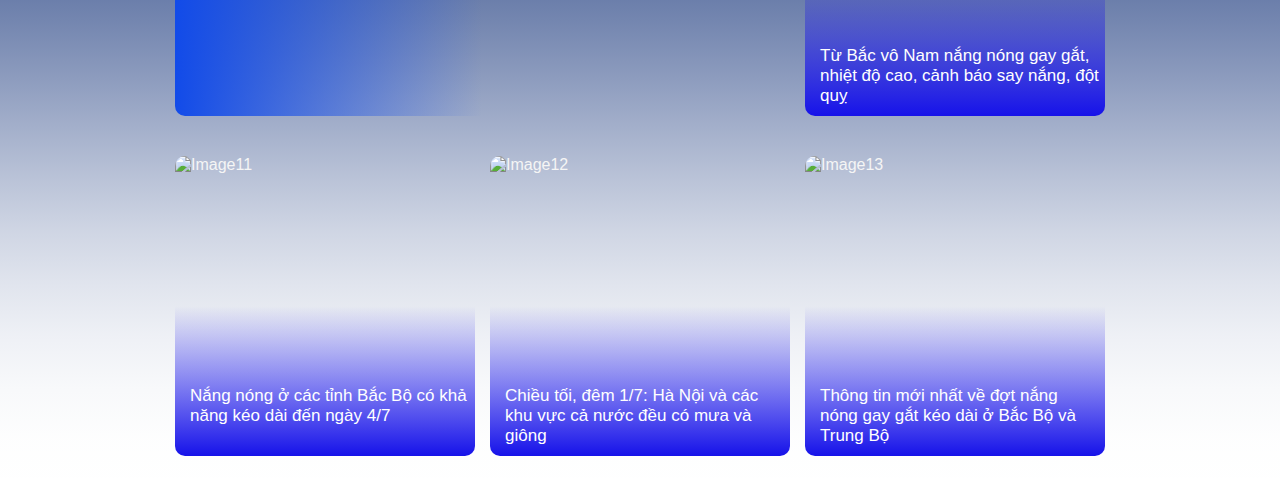
==== commit 5d7834cc: "update 17/09/21" ====
--- a/index1.html
+++ b/index1.html
@@ -30,35 +30,51 @@
                             <span id="box">B<span id="wizcon">
                                 <i class="fas fa-sun fa-spin" ></i></span>X</span><span id="wizcon-2">&nbsp <i class="fas fa-moon fa-sm"></i></span>HANNEL
                         </h1> -->
-                        <h1>WEATHER</h1>
+                        <h1>WEATHER BOX</h1>
                     </div>
 
                     <div class="user">
-                        <button class="user-button" type="button" aria-label="Account Manager">
+                        <button class="user-button" type="button" onclick="showBodyBtnAccount()">
                             <div class="user-avatar">
                                 <span class="user-note">Account Manager</span>
                                 <img src="/Images/Ha.jpg" alt="">
                             </div>
+
                         </button>
-
-                        <div class="user-body">
+                        <div id="btnAccount" class="user-body showUser">
                             <div class="body-container">
+                                <div class="head">
+                                    <div class="logo logoMin"><img src="/Images/Logo1.png" alt=""></div>
+                                    <div class="nameMin">
+                                        <h1>WEATHER BOX</h1>
+                                    </div>
+                                    <a class="btnSignOut" href="">Log out</a>
+                                </div>
+
                                 <div class="currentAccount">
-
+                                    <div class="user-avatar avatar">
+                                        <img src="/Images/Ha.jpg" alt="">
+                                    </div>
+                                    <div class="accountName">HoangHa</div>
                                 </div>
 
                                 <div class="accountList">
-
+                                    <a href="" class="foot">
+                                        <div class="icon-signIn">
+                                            <i class="far fa-user-circle fa-2x"></i>
+                                        </div>
+                                        <div>Sign in with another account</div>
+                                    </a>
                                 </div>
                             </div>
                         </div>
                     </div>
 
                     <!--Button dang nhap & dang ki-->
-                    <div class="btn">
+                    <!-- <div class="btn">
                         <button class="custom-btn sign-in" onclick="">Sign-in</button>
                         <button class="custom-btn sign-up" onclick="">Sign-up</button> 
-                    </div>
+                    </div> -->
                 </div>
     
                 <!--Menu-->
@@ -134,12 +150,12 @@
                             </div>
 
                             <div class="temp-number" id="temp">
-                                <p>°C</p>
+                                <p>18°C</p>
                             </div>
 
                             <div class="text-weather">
-                                <div></div>
-                                <div></div>
+                                <div><h1 >Mưa</h1></div>
+                                <div>Khu vực của bạn sẽ có mưa dông. Nhiệt độ cao là 34°.</div>
                             </div>
                         </div>
 
@@ -217,7 +233,7 @@
                     
                     <!--Danh sach du bao thoi tiet 10 ngay toi-->
                     <div class="forecast-tenday">
-                        <h2>FORECAST FOR THE NEXT 10 DAYS</h2>
+                        <h2>FORECAST FOR THE NEXT 7 DAYS</h2>
                         
                             <button id="slideLeft" class="button-scrollLeft" type="button">◄</button>
                             <button id="slideRight" class="button-scrollRight" type="button">►</button>
@@ -231,59 +247,41 @@
                                 <div id="minTemp1">Temp Min</div>
                             </li>
                             <li>
-                                <p id="date2">Day</p>
+                                <p id="date2">Day2</p>
                                 <img id="icon2" src="">
                                 <div id="maxTemp2">Temp Max</div>
                                 <div id="minTemp2">Temp Min</div>
                             </li>
                             <li>
-                                <p id="date3">Day</p>
+                                <p id="date3">Day3</p>
                                 <img id="icon3" src="">
                                 <div id="maxTemp3">Temp Max</div>
                                 <div id="minTemp3">Temp Min</div>
                             </li>
                             <li>
-                                <p id="date4">Day</p>
+                                <p id="date4">Day4</p>
                                 <img id="icon4" src="">
                                 <div id="maxTemp4">Temp Max</div>
                                 <div id="minTemp4">Temp Min</div>
                             </li>
                             <li>
-                                <p id="date5">Day</p>
+                                <p id="date5">Day5</p>
                                 <img id="icon5" src="">
                                 <div id="maxTemp5">Temp Max</div>
                                 <div id="minTemp5">Temp Min</div>
                             </li>
                             <li>
-                                <p id="date6">Day</p>
+                                <p id="date6">Day6</p>
                                 <img id="icon6" src="">
                                 <div id="maxTemp6">Temp Max</div>
                                 <div id="minTemp6">Temp Min</div>
                             </li>
                             <li>
-                                <p id="date7">Day</p>
+                                <p id="date7">Day7</p>
                                 <img id="icon7" src="">
                                 <div id="maxTemp7">Temp Max</div>
                                 <div id="minTemp7">Temp Min</div>
                             </li>
-                            <li>
-                                <p id="date8">Day</p>
-                                <img id="icon8" src="">
-                                <div id="maxTemp8">Temp Max</div>
-                                <div id="minTemp8">Temp Min</div>
-                            </li>
-                            <li>
-                                <p id="date9">Day</p>
-                                <img id="icon9" src="">
-                                <div id="maxTemp9">Temp Max</div>
-                                <div id="minTemp9">Temp Min</div>
-                            </li>
-                            <li>
-                                <p id="date10">Day</p>
-                                <img id="icon10" src="">
-                                <div id="maxTemp10">Temp Max</div>
-                                <div id="minTemp10">Temp Min</div>
-                            </li>
                         </ul>
                         
                     </div>
@@ -324,10 +322,6 @@
                                 <th scope="row"> 00:00 </th>
 
                                 <td style="--start:0.1; --size:0.5;">
-                                    <span class="data"> 20° </span>
-                                </td>
-
-                                <td style="--start:0.05; --size:0.05;">
                                     <span class="data">
                                         <i class="fas fa-tint fa-xs"></i>20%
                                     </span>
@@ -337,10 +331,6 @@
                                 <th scope="row"> 01:00 </th>
 
                                 <td style="--start:0.5; --size:0.8;">
-                                    <span class="data"> 40° </span>
-                                </td>
-
-                                <td style="--start:0.05; --size:0.05;">
                                     <span class="data">
                                         <i class="fas fa-tint fa-xs"></i>20%
                                     </span>
@@ -350,150 +340,104 @@
                                 <th scope="row"> 02:00 </th> 
 
                                 <td style="--start:0.8; --size:0.4;">
-                                    <span class="data"> 15° </span>
-                                </td> 
-
-                                <td style="--start:0.05; --size:0.05;">
-                                    <span class="data">
-                                        <i class="fas fa-tint fa-xs"></i>20%
-                                    </span>
-                                </td>
-                            </tr>
-                            <tr>
-                                <th scope="row"> 03:00 </th> 
+                                    <span class="data">
+                                        <i class="fas fa-tint fa-xs"></i>20%
+                                    </span>
+                                </td>
+                            </tr>
+                            <tr>
+                                <th scope="row"> 03:00 </th>
 
                                 <td style="--start:0.4; --size:0.8;">
-                                    <span class="data"> 40° </span>
-                                </td>
-
-                                <td style="--start:0.05; --size:0.05;">
-                                    <span class="data">
-                                        <i class="fas fa-tint fa-xs"></i>20%
-                                    </span>
-                                </td>
-                            </tr>
-                            <tr>
-                                <th scope="row"> 04:00 </th> 
+                                    <span class="data">
+                                        <i class="fas fa-tint fa-xs"></i>20%
+                                    </span>
+                                </td>
+                            </tr>
+                            <tr>
+                                <th scope="row"> 04:00 </th>
+
+                                <td style="--start:0.8; --size:0.7;">
+                                    <span class="data">
+                                        <i class="fas fa-tint fa-xs"></i>20%
+                                    </span>
+                                </td>
+                            </tr>
+                            <tr>
+                                <th scope="row"> 05:00 </th>
+
+                                <td style="--start:0.7; --size:0.3;">
+                                    <span class="data">
+                                        <i class="fas fa-tint fa-xs"></i>20%
+                                    </span>
+                                </td>
+                            </tr>
+                            <tr>
+                                <th scope="row"> 06:00 </th>
+
+                                <td style="--start:0.3; --size:0.2;">
+                                    <span class="data">
+                                        <i class="fas fa-tint fa-xs"></i>20%
+                                    </span>
+                                </td>
+                            </tr>
+                            <tr>
+                                <th scope="row"> 07:00 </th>
+
+                                <td style="--start:0.2; --size:0.4;">
+                                    <span class="data">
+                                        <i class="fas fa-tint fa-xs"></i>20%
+                                    </span>
+                                </td>
+                            </tr>
+                            <tr>
+                                <th scope="row"> 08:00 </th>
+
+                                <td style="--start:0.4; --size:0.4;">
+                                    <span class="data">
+                                        <i class="fas fa-tint fa-xs"></i>20%
+                                    </span>
+                                </td>
+                            </tr>
+                            <tr>
+                                <th scope="row"> 09:00 </th>
+
+                                <td style="--start:0.4; --size:0.2;">
+                                    <span class="data">
+                                        <i class="fas fa-tint fa-xs"></i>20%
+                                    </span>
+                                </td>
+                            </tr>
+                            <tr>
+                                <th scope="row"> 10:00 </th>
+
+                                <td style="--start:0.2; --size:0.4;">
+                                    <span class="data">
+                                        <i class="fas fa-tint fa-xs"></i>20%
+                                    </span>
+                                </td>
+                            </tr>
+                            <tr>
+                                <th scope="row"> 11:00 </th>
+
+                                <td style="--start:0.4; --size:0.3;">
+                                    <span class="data">
+                                        <i class="fas fa-tint fa-xs"></i>20%
+                                    </span>
+                                </td>
+                            </tr>
+                            <tr>
+                                <th scope="row"> 12:00 </th>
+
+                                <td style="--start:0.3; --size:0.7;">
+                                    <span class="data">
+                                        <i class="fas fa-tint fa-xs"></i>20%
+                                    </span>
+                                </td>
+                            </tr>
+                            <tr>
                                 
-                                <td style="--start:0.8; --size:0.7;">
-                                    <span class="data"> 35° </span>
-                                </td>
-
-                                <td style="--start:0.05; --size:0.05;">
-                                    <span class="data">
-                                        <i class="fas fa-tint fa-xs"></i>20%
-                                    </span>
-                                </td>
-                            </tr>
-                            <tr>
-                                <th scope="row"> 05:00 </th> 
-                                
-                                <td style="--start:0.7; --size:0.3;">
-                                    <span class="data"> 35° </span>
-                                </td>
-
-                                <td style="--start:0.05; --size:0.05;">
-                                    <span class="data">
-                                        <i class="fas fa-tint fa-xs"></i>20%
-                                    </span>
-                                </td>
-                            </tr>
-                            <tr>
-                                <th scope="row"> 06:00 </th> 
-                                
-                                <td style="--start:0.3; --size:0.2;">
-                                    <span class="data"> 35° </span>
-                                </td>
-
-                                <td style="--start:0.05; --size:0.05;">
-                                    <span class="data">
-                                        <i class="fas fa-tint fa-xs"></i>20%
-                                    </span>
-                                </td>
-                            </tr>
-                            <tr>
-                                <th scope="row"> 07:00 </th> 
-                                
-                                <td style="--start:0.2; --size:0.4;">
-                                    <span class="data"> 35° </span>
-                                </td>
-
-                                <td style="--start:0.05; --size:0.05;">
-                                    <span class="data">
-                                        <i class="fas fa-tint fa-xs"></i>20%
-                                    </span>
-                                </td>
-                            </tr>
-                            <tr>
-                                <th scope="row"> 08:00 </th> 
-                                
-                                <td style="--start:0.4; --size:0.4;">
-                                    <span class="data"> 35° </span>
-                                </td>
-
-                                <td style="--start:0.05; --size:0.05;">
-                                    <span class="data">
-                                        <i class="fas fa-tint fa-xs"></i>20%
-                                    </span>
-                                </td>
-                            </tr>
-                            <tr>
-                                <th scope="row"> 09:00 </th> 
-                                
-                                <td style="--start:0.4; --size:0.2;">
-                                    <span class="data"> 35° </span>
-                                </td>
-
-                                <td style="--start:0.05; --size:0.05;">
-                                    <span class="data">
-                                        <i class="fas fa-tint fa-xs"></i>20%
-                                    </span>
-                                </td>
-                            </tr>
-                            <tr>
-                                <th scope="row"> 10:00 </th> 
-                                
-                                <td style="--start:0.2; --size:0.4;">
-                                    <span class="data"> 35° </span>
-                                </td>
-
-                                <td style="--start:0.05; --size:0.05;">
-                                    <span class="data">
-                                        <i class="fas fa-tint fa-xs"></i>20%
-                                    </span>
-                                </td>
-                            </tr>
-                            <tr>
-                                <th scope="row"> 11:00 </th> 
-                                
-                                <td style="--start:0.4; --size:0.3;">
-                                    <span class="data"> 35° </span>
-                                </td>
-
-                                <td style="--start:0.05; --size:0.05;">
-                                    <span class="data">
-                                        <i class="fas fa-tint fa-xs"></i>20%
-                                    </span>
-                                </td>
-                            </tr>
-                            <tr>
-                                <th scope="row"> 12:00 </th> 
-                                
-                                <td style="--start:0.3; --size:0.7;">
-                                    <span class="data"> 35° </span>
-                                </td>
-
-                                <td style="--start:0.05; --size:0.05;">
-                                    <span class="data">
-                                        <i class="fas fa-tint fa-xs"></i>20%
-                                    </span>
-                                </td>
-                            </tr>
-                            <tr>
                                 <td style="--start:0.7; --size:0.7;">
-                                    <span class="data"> </span>
-                                </td>
-                                <td style="--start:0.05; --size:0.05;">
                                     <span class="data"></span>
                                 </td>
                             </tr>
--- a/weather/style1.css
+++ b/weather/style1.css
@@ -98,6 +98,7 @@
     /* color: #fff; */
     /* padding-top: .5em; */
     /* font-weight: 100; */
+
     font-size: 270%;
     display: flex;
     justify-content: center;
@@ -180,8 +181,8 @@
 .name{
     /* background-color: #c471ed; */
     color: #00ecfdd7;
-    width: 71%;
-
+    width: 90%;
+    
     font-family: 'Nunito', sans-serif;
     padding-top: 8px;
     text-shadow: 3px -3px 0px rgba(85, 85, 85, 0.431);
@@ -194,27 +195,39 @@
     display: flex;
     justify-content: center;
     align-items: center;
+
 }
 
 .user button{
     width: 48px;
     height:48px;
     position: absolute;
-    cursor: pointer;
+    /* cursor: pointer; */
 
 
     background: none;
     border: none;
 }
 
-.user :hover > .user-note{
+/* .user :hover > .user-note{
     overflow: visible;
     width: 120px;
     height: 20px;
-}
+} */
 
 .user-button{
-    
+    position: absolute;
+    cursor: pointer;
+}
+
+.user-button :hover > .user-note{
+    overflow: visible;
+    width: 120px;
+    height: 20px;
+}
+
+.user :hover > .user-body{
+    visibility: visible;
 }
 
 .user-avatar{
@@ -224,22 +237,23 @@
     margin: 6px;
     /* background:darkred; */
 
+    position: relative;
 }
 
 
 .user-note{
     display: inline-block;
     position: absolute;
-    width: 1px;
-    height: 1px;
+    width: 0px;
+    height: 0px;
     overflow: hidden;
     color: #000;
     background: white;
     left: -35px;
-    top:52px;
-    z-index: 100;
-
-    
+    top:46px;
+    z-index: 101;
+
+    box-shadow: 3px 3px 0px rgba(85, 85, 85, 0.431);
 }
 
 .user-avatar img{
@@ -248,18 +262,130 @@
     border-radius: 50%;
 }
 
+.showUser{
+    visibility: hidden;
+}
+
 .user-body{
     /* inset: 48px auto auto -255px; */
-    
-
-    
     width: 320px;
-    box-shadow: 0 24px 54px rgb(0 0 0 / 15%), 0 4.5px 13.5px rgb(0 0 0 / 8%);
+    height: 240px;
+    box-shadow: 3px 3px 0px rgba(85, 85, 85, 0.431);
+
+    background: linear-gradient(to bottom right, #00C3FF, #0077FF);
+    border-radius: 5px;
+
+    display: inline-block;
+    position: absolute;
+    z-index: 100;
+    right: 30px;
+    top:53px;
+    
+    /* visibility: hidden; */
+}
+
+.body-container{
+    margin-left: 8.45px;
+}
+
+.head{
+    display: flex;
+    
+}
+
+.nameMin{
+    
+    color: #00ecfdd7;
+    width: 59.1%;
+    font-size: xx-small;
+    font-family: 'Nunito', sans-serif;
+    padding-top: 8px;
+    text-shadow: 3px -3px 0px rgba(85, 85, 85, 0.431);
+
+    display: flex;
+    align-items: center;
+}
+
+.logoMin{
+    width: 50px;
+    height: 50px;
+}
+
+.btnSignOut{
+    border-bottom-left-radius: 5px;
+    border-top-right-radius: 5px;
+    border-style: groove;
+    border: none;
+    padding: 0px 11.45px 0px 11.45px;
+    color: whitesmoke;
+
+    display: flex;
+    align-items: center;
+    text-decoration: none;
+}
+
+.btnSignOut:hover{
+    background: linear-gradient(#00c3ff, #0077FF);
+}
+
+.currentAccount{
+    width: 100%;
+    height: 130px;
+    
+    display: flex;
+    align-items: center;
+
+    font-size: 30px;
+    font-weight: 500;
+    color: rgba(0, 0, 0, 0.700);
+}
+
+.avatar{
+    width: 110px;
+    height: 88px;
+}
+
+.avatar img{
+    width: 88px;
+    height: 88px;
+}
+
+.accountList{
+    width: 100%;
+    height: 60px;
+    
+}
+
+.foot{
+    width: 320px;
+    height: 60px;
+    background:  #0077ff49;
+
+    margin-left: -8px;
+
+    display: flex;
+    align-items: center;
+
+    
+    text-decoration: none;
+    color:whitesmoke;
+}
+
+.foot:hover{
+    background: linear-gradient(#00c3ff, #0077FF);
+}
+
+.icon-signIn{
+    width: 70px;
+
+    display: flex;
+    justify-content: center;
+    align-items: center;
 }
 
 .btn{
     /* height: 125px; */
-    width: 20%;
+    width: 21%;
     /* background-color: darkviolet; */
 
     display: flex;
@@ -533,7 +659,7 @@
 }
 
 .temp-number{
-    width: 25%;
+    width: 30%;
     height: 140px;
     background-color:#00000025;
     /* border-radius: 5px; */
@@ -546,11 +672,19 @@
 }
 
 .text-weather{
-    width: 55%;
+    width: 50%;
     height: 140px;
     background-color:#00000025;
     border-top-right-radius: 12px;
     border-bottom-right-radius: 12px;
+
+    display: flex;
+    justify-content: center;
+    flex-direction: column;
+}
+
+.text-weather h1{
+    margin-top: -15px;
 }
 
 .detail{
@@ -729,9 +863,9 @@
 
 
 a:-webkit-any-link {
-    color: -webkit-link;
-    cursor: pointer;
-    text-decoration: underline;
+    cursor: pointer;
+    /* color: -webkit-link; */
+    /* text-decoration: underline; */
 }
 
 .miniMap{
